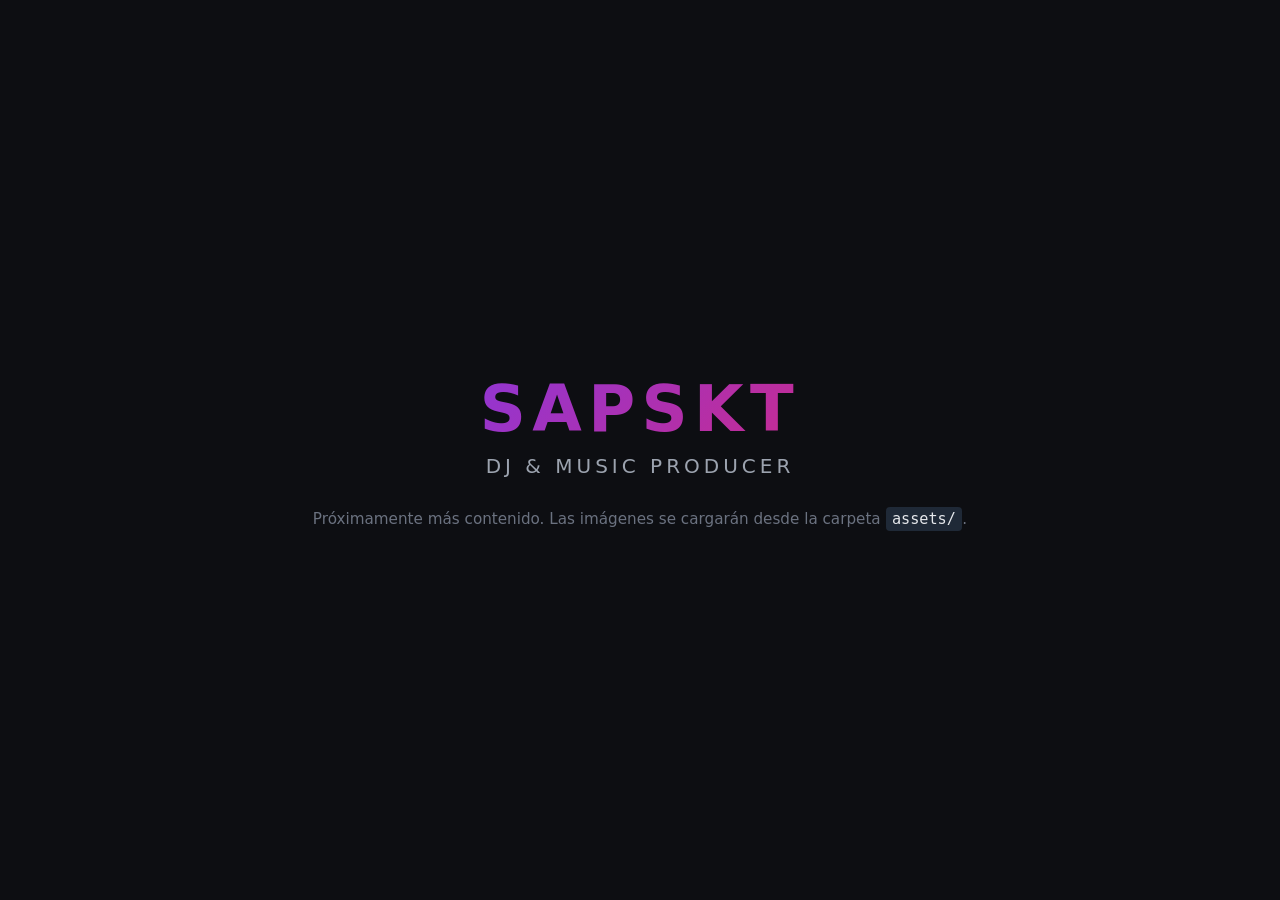
==== index.html @ eea60f14 "Initial commit with assets folder and base page" ====
<!DOCTYPE html>
<html lang="es">
<head>
  <meta charset="UTF-8">
  <meta name="viewport" content="width=device-width, initial-scale=1.0">
  <title>SAPSKT | DJ & Music Producer</title>
  <meta name="description" content="Sitio oficial de SAPSKT - DJ y Productor Musical. Noticias, fechas, mixsets y galería de fotos.">
  <link rel="stylesheet" href="style.css">
</head>
<body>
  <main id="app">
    <header class="hero">
      <h1>SAPSKT</h1>
      <p class="subtitle">DJ & Music Producer</p>
    </header>
    <section class="content">
      <p>Próximamente más contenido. Las imágenes se cargarán desde la carpeta <code>assets/</code>.</p>
    </section>
  </main>
</body>
</html>
---- style.css ----
:root {
  --bg-color: #0d0e12;
  --text-color: #f3f4f6;
  --accent-color: #7c3aed;
  --accent-gradient: linear-gradient(135deg, #7c3aed 0%, #db2777 100%);
  --font-family: 'Inter', system-ui, -apple-system, sans-serif;
}

* {
  box-sizing: border-box;
  margin: 0;
  padding: 0;
}

body {
  background-color: var(--bg-color);
  color: var(--text-color);
  font-family: var(--font-family);
  min-height: 100vh;
  display: flex;
  justify-content: center;
  align-items: center;
  text-align: center;
  padding: 2rem;
}

.hero h1 {
  font-size: 4rem;
  font-weight: 900;
  letter-spacing: 0.1em;
  background: var(--accent-gradient);
  -webkit-background-clip: text;
  -webkit-text-fill-color: transparent;
  margin-bottom: 0.5rem;
}

.subtitle {
  font-size: 1.25rem;
  color: #9ca3af;
  text-transform: uppercase;
  letter-spacing: 0.2em;
  margin-bottom: 2rem;
}

.content {
  color: #6b7280;
  font-size: 0.95rem;
}

code {
  background-color: #1f2937;
  color: #e5e7eb;
  padding: 0.2rem 0.4rem;
  border-radius: 4px;
}
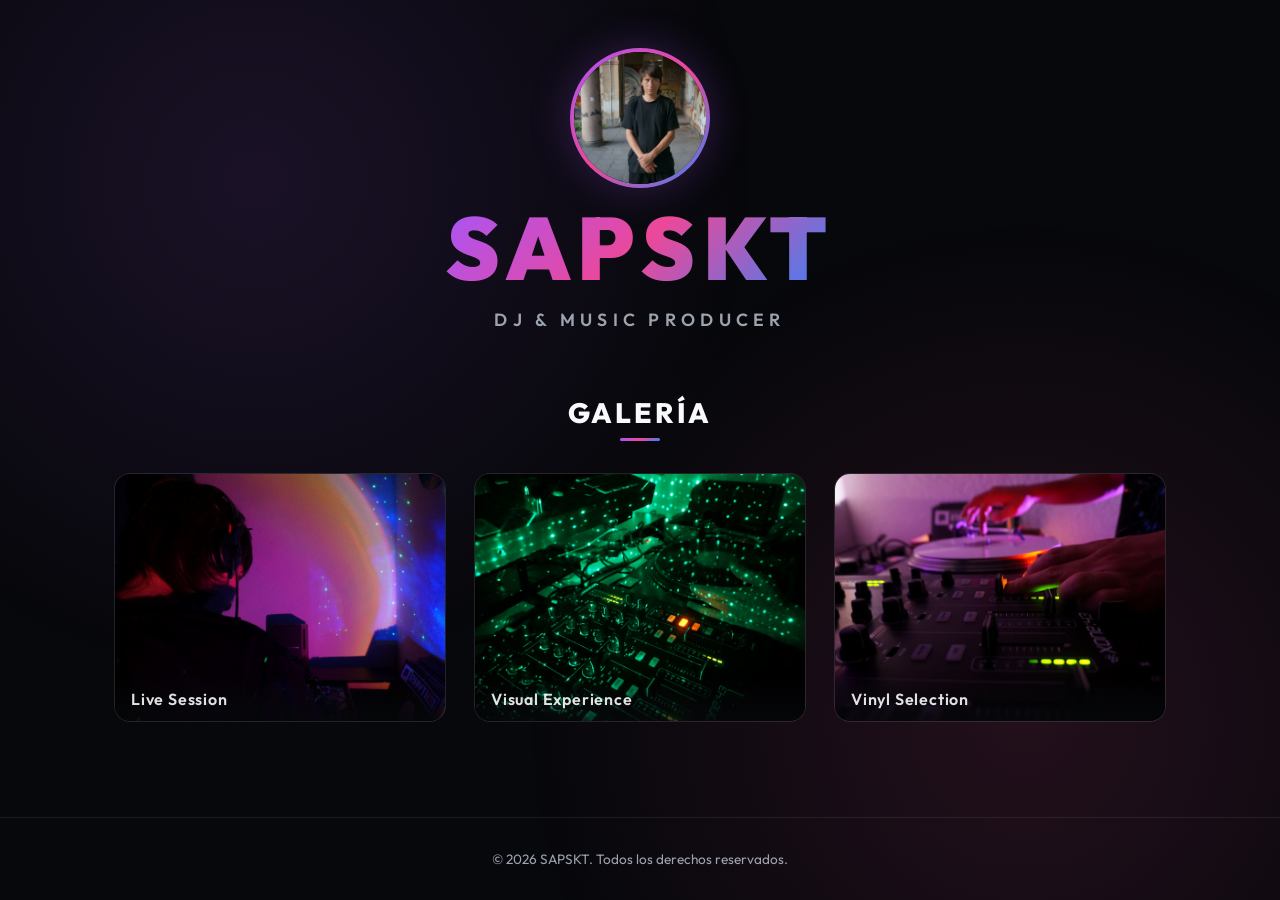
==== commit f3639d32: "Add photo assets and build responsive gallery" ====
--- a/index.html
+++ b/index.html
@@ -4,18 +4,45 @@
   <meta charset="UTF-8">
   <meta name="viewport" content="width=device-width, initial-scale=1.0">
   <title>SAPSKT | DJ & Music Producer</title>
-  <meta name="description" content="Sitio oficial de SAPSKT - DJ y Productor Musical. Noticias, fechas, mixsets y galería de fotos.">
+  <meta name="description" content="Sitio oficial de SAPSKT - DJ y Productor Musical. Galería de fotos, mixsets y presentaciones en vivo.">
+  <link rel="preconnect" href="https://fonts.googleapis.com">
+  <link rel="preconnect" href="https://fonts.gstatic.com" crossorigin>
+  <link href="https://fonts.googleapis.com/css2?family=Outfit:wght@300;400;600;800;900&display=swap" rel="stylesheet">
   <link rel="stylesheet" href="style.css">
 </head>
 <body>
+  <div class="bg-overlay"></div>
+  
   <main id="app">
     <header class="hero">
-      <h1>SAPSKT</h1>
+      <div class="profile-container">
+        <img src="assets/perfil.jpeg" alt="SAPSKT Perfil" class="profile-img">
+      </div>
+      <h1 class="title">SAPSKT</h1>
       <p class="subtitle">DJ & Music Producer</p>
     </header>
-    <section class="content">
-      <p>Próximamente más contenido. Las imágenes se cargarán desde la carpeta <code>assets/</code>.</p>
+
+    <section class="gallery-section">
+      <h2 class="section-title">Galería</h2>
+      <div class="gallery-grid">
+        <div class="gallery-card">
+          <img src="assets/dj de espaldas.jpeg" alt="SAPSKT Live Performance" loading="lazy">
+          <div class="card-caption">Live Session</div>
+        </div>
+        <div class="gallery-card">
+          <img src="assets/dj trippy.jpeg" alt="SAPSKT Trippy Visuals" loading="lazy">
+          <div class="card-caption">Visual Experience</div>
+        </div>
+        <div class="gallery-card">
+          <img src="assets/vinilos.jpeg" alt="Colección de Vinilos SAPSKT" loading="lazy">
+          <div class="card-caption">Vinyl Selection</div>
+        </div>
+      </div>
     </section>
   </main>
+
+  <footer>
+    <p>&copy; 2026 SAPSKT. Todos los derechos reservados.</p>
+  </footer>
 </body>
 </html>
--- a/style.css
+++ b/style.css
@@ -1,9 +1,14 @@
 :root {
-  --bg-color: #0d0e12;
-  --text-color: #f3f4f6;
-  --accent-color: #7c3aed;
-  --accent-gradient: linear-gradient(135deg, #7c3aed 0%, #db2777 100%);
-  --font-family: 'Inter', system-ui, -apple-system, sans-serif;
+  --bg-color: #07080b;
+  --card-bg: rgba(255, 255, 255, 0.04);
+  --border-color: rgba(255, 255, 255, 0.08);
+  --text-primary: #f9fafb;
+  --text-secondary: #9ca3af;
+  --accent-color: #8b5cf6;
+  --accent-pink: #ec4899;
+  --accent-gradient: linear-gradient(135deg, #a855f7 0%, #ec4899 50%, #3b82f6 100%);
+  --glow: 0 0 40px rgba(168, 85, 247, 0.25);
+  --font-family: 'Outfit', system-ui, -apple-system, sans-serif;
 }
 
 * {
@@ -14,42 +19,174 @@
 
 body {
   background-color: var(--bg-color);
-  color: var(--text-color);
+  color: var(--text-primary);
   font-family: var(--font-family);
   min-height: 100vh;
   display: flex;
-  justify-content: center;
+  flex-direction: column;
+  align-items: center;
+  position: relative;
+  overflow-x: hidden;
+}
+
+.bg-overlay {
+  position: fixed;
+  top: 0;
+  left: 0;
+  width: 100vw;
+  height: 100vh;
+  background: 
+    radial-gradient(circle at 20% 20%, rgba(168, 85, 247, 0.12) 0%, transparent 40%),
+    radial-gradient(circle at 80% 80%, rgba(236, 72, 153, 0.12) 0%, transparent 40%);
+  z-index: -1;
+  pointer-events: none;
+}
+
+#app {
+  width: 100%;
+  max-width: 1100px;
+  padding: 3rem 1.5rem;
+  display: flex;
+  flex-direction: column;
+  align-items: center;
+  gap: 4rem;
+}
+
+/* Hero Section */
+.hero {
+  display: flex;
+  flex-direction: column;
   align-items: center;
   text-align: center;
-  padding: 2rem;
+  gap: 1rem;
 }
 
-.hero h1 {
-  font-size: 4rem;
+.profile-container {
+  width: 140px;
+  height: 140px;
+  border-radius: 50%;
+  padding: 4px;
+  background: var(--accent-gradient);
+  box-shadow: var(--glow);
+  transition: transform 0.4s ease, box-shadow 0.4s ease;
+}
+
+.profile-container:hover {
+  transform: scale(1.05);
+  box-shadow: 0 0 60px rgba(236, 72, 153, 0.4);
+}
+
+.profile-img {
+  width: 100%;
+  height: 100%;
+  object-fit: cover;
+  border-radius: 50%;
+  background-color: #111;
+}
+
+.title {
+  font-size: clamp(3rem, 8vw, 5.5rem);
   font-weight: 900;
-  letter-spacing: 0.1em;
+  letter-spacing: 0.08em;
   background: var(--accent-gradient);
   -webkit-background-clip: text;
   -webkit-text-fill-color: transparent;
-  margin-bottom: 0.5rem;
+  line-height: 1;
+  text-transform: uppercase;
 }
 
 .subtitle {
-  font-size: 1.25rem;
-  color: #9ca3af;
+  font-size: 1.1rem;
+  color: var(--text-secondary);
   text-transform: uppercase;
-  letter-spacing: 0.2em;
-  margin-bottom: 2rem;
+  letter-spacing: 0.3em;
+  font-weight: 600;
 }
 
-.content {
-  color: #6b7280;
-  font-size: 0.95rem;
+/* Gallery Section */
+.gallery-section {
+  width: 100%;
+  display: flex;
+  flex-direction: column;
+  align-items: center;
+  gap: 2rem;
 }
 
-code {
-  background-color: #1f2937;
-  color: #e5e7eb;
-  padding: 0.2rem 0.4rem;
-  border-radius: 4px;
+.section-title {
+  font-size: 1.75rem;
+  font-weight: 800;
+  letter-spacing: 0.1em;
+  text-transform: uppercase;
+  color: var(--text-primary);
+  position: relative;
 }
+
+.section-title::after {
+  content: '';
+  display: block;
+  width: 40px;
+  height: 3px;
+  background: var(--accent-gradient);
+  margin: 0.5rem auto 0 auto;
+  border-radius: 2px;
+}
+
+.gallery-grid {
+  display: grid;
+  grid-template-columns: repeat(auto-fit, minmax(280px, 1fr));
+  gap: 1.75rem;
+  width: 100%;
+}
+
+.gallery-card {
+  position: relative;
+  border-radius: 16px;
+  overflow: hidden;
+  background: var(--card-bg);
+  border: 1px solid var(--border-color);
+  backdrop-filter: blur(12px);
+  aspect-ratio: 4 / 3;
+  transition: transform 0.4s ease, border-color 0.4s ease, box-shadow 0.4s ease;
+}
+
+.gallery-card img {
+  width: 100%;
+  height: 100%;
+  object-fit: cover;
+  transition: transform 0.5s ease;
+}
+
+.gallery-card:hover {
+  transform: translateY(-6px);
+  border-color: rgba(168, 85, 247, 0.4);
+  box-shadow: 0 12px 30px rgba(0, 0, 0, 0.5), 0 0 25px rgba(168, 85, 247, 0.2);
+}
+
+.gallery-card:hover img {
+  transform: scale(1.06);
+}
+
+.card-caption {
+  position: absolute;
+  bottom: 0;
+  left: 0;
+  right: 0;
+  padding: 1.25rem 1rem 0.75rem;
+  background: linear-gradient(to top, rgba(7, 8, 11, 0.9) 0%, transparent 100%);
+  font-size: 1rem;
+  font-weight: 600;
+  color: var(--text-primary);
+  letter-spacing: 0.05em;
+  opacity: 0.9;
+}
+
+/* Footer */
+footer {
+  margin-top: auto;
+  padding: 2rem;
+  color: var(--text-secondary);
+  font-size: 0.85rem;
+  text-align: center;
+  border-top: 1px solid var(--border-color);
+  width: 100%;
+}
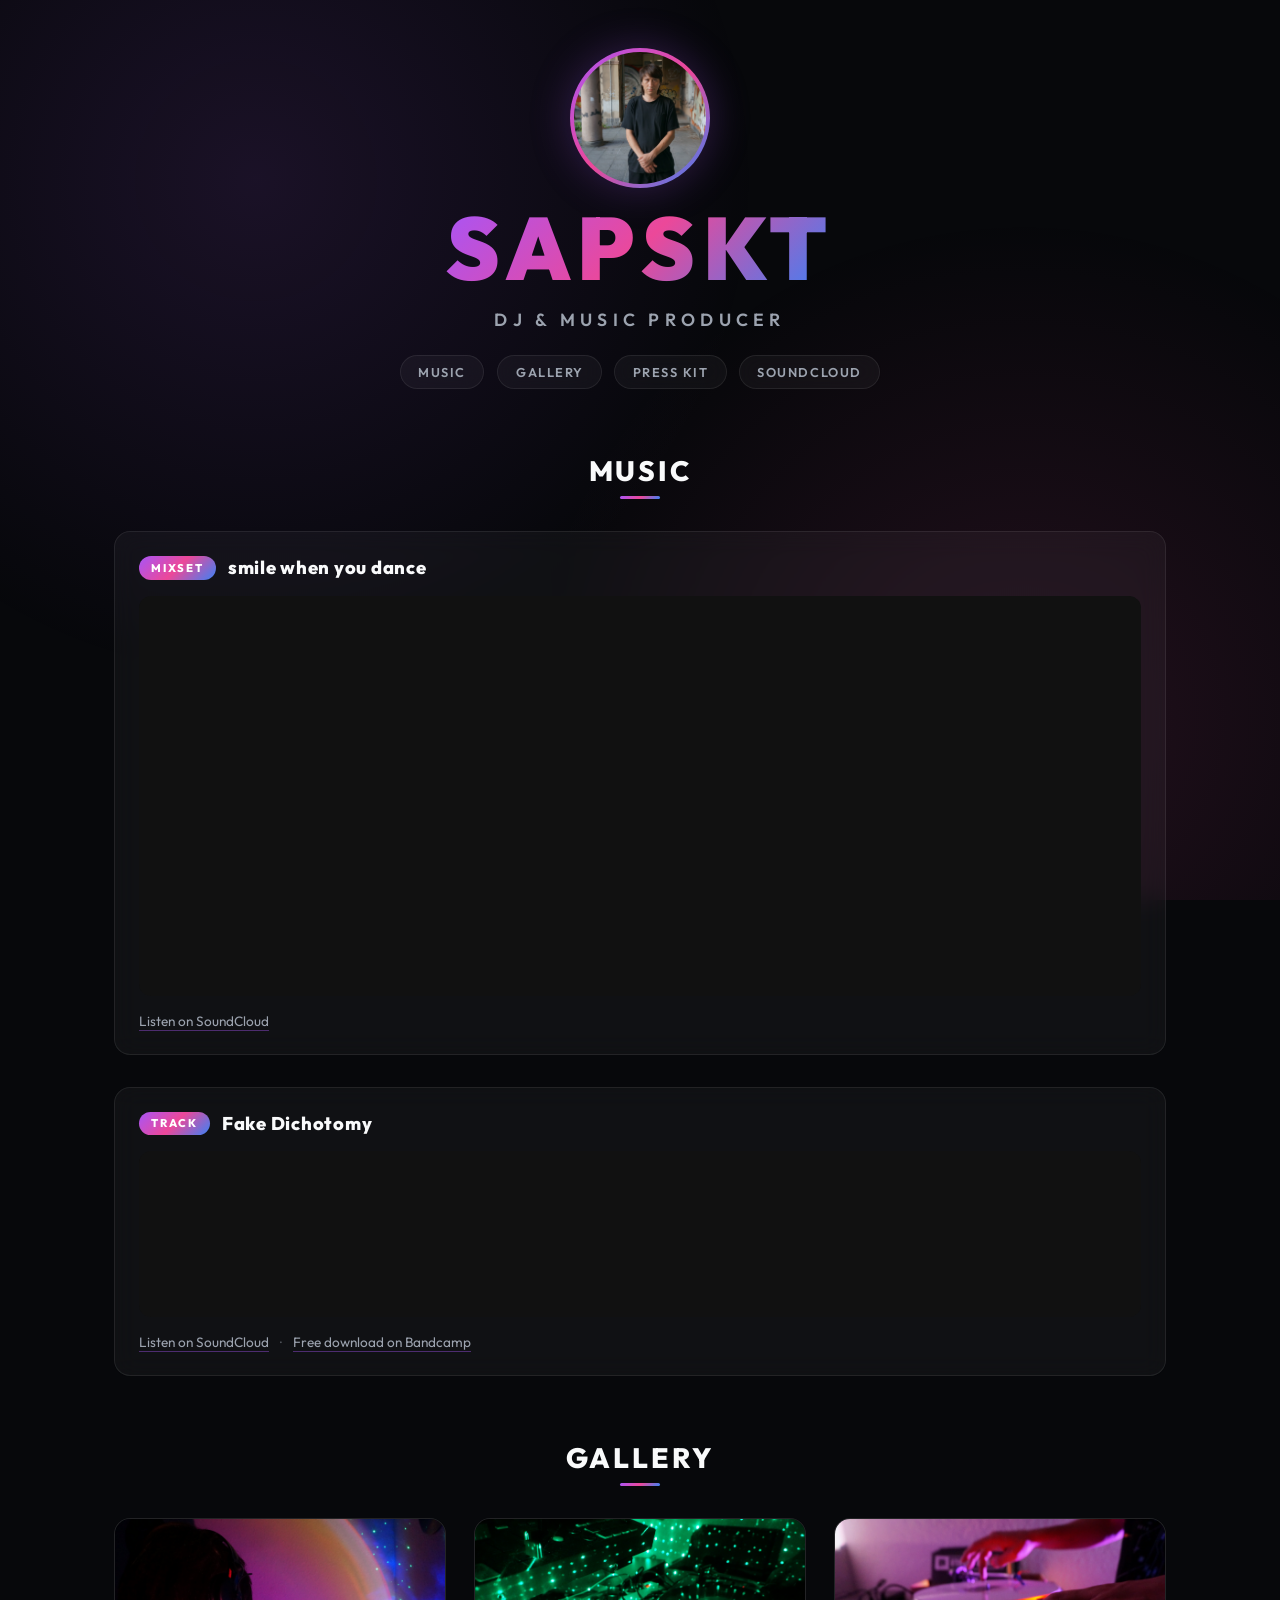
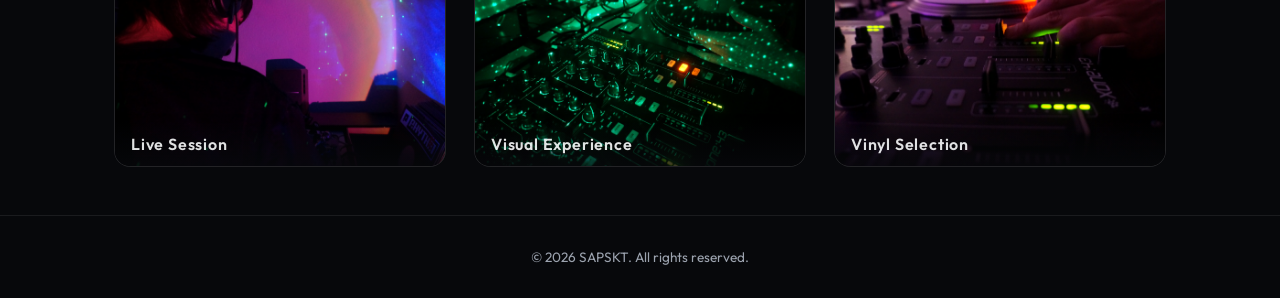
==== commit b28b6f7b: "Translate site to English and add press kit" ====
--- a/index.html
+++ b/index.html
@@ -1,10 +1,10 @@
 <!DOCTYPE html>
-<html lang="es">
+<html lang="en">
 <head>
   <meta charset="UTF-8">
   <meta name="viewport" content="width=device-width, initial-scale=1.0">
-  <title>SAPSKT | DJ & Music Producer</title>
-  <meta name="description" content="Sitio oficial de SAPSKT - DJ y Productor Musical. Galería de fotos, mixsets y presentaciones en vivo.">
+  <title>SAPSKT | DJ &amp; Music Producer</title>
+  <meta name="description" content="Official site of SAPSKT - DJ and Music Producer. Photo gallery, mixsets and live performances.">
   <link rel="preconnect" href="https://fonts.googleapis.com">
   <link rel="preconnect" href="https://fonts.gstatic.com" crossorigin>
   <link href="https://fonts.googleapis.com/css2?family=Outfit:wght@300;400;600;800;900&display=swap" rel="stylesheet">
@@ -12,29 +12,77 @@
 </head>
 <body>
   <div class="bg-overlay"></div>
-  
+
   <main id="app">
     <header class="hero">
       <div class="profile-container">
-        <img src="assets/perfil.jpeg" alt="SAPSKT Perfil" class="profile-img">
+        <img src="assets/profile.jpeg" alt="SAPSKT profile portrait" class="profile-img">
       </div>
       <h1 class="title">SAPSKT</h1>
-      <p class="subtitle">DJ & Music Producer</p>
+      <p class="subtitle">DJ &amp; Music Producer</p>
+      <nav class="hero-nav">
+        <a href="#music">Music</a>
+        <a href="#gallery">Gallery</a>
+        <a href="presskit.html">Press Kit</a>
+        <a href="https://soundcloud.com/sapskt" target="_blank" rel="noopener">SoundCloud</a>
+      </nav>
     </header>
 
-    <section class="gallery-section">
-      <h2 class="section-title">Galería</h2>
+    <section class="music-section" id="music">
+      <h2 class="section-title">Music</h2>
+
+      <article class="player-card">
+        <div class="player-meta">
+          <span class="player-tag">Mixset</span>
+          <h3 class="player-title">smile when you dance</h3>
+        </div>
+        <div class="player-frame player-frame--visual">
+          <iframe
+            title="SAPSKT — smile when you dance (mixset on SoundCloud)"
+            width="100%" height="400" scrolling="no" frameborder="no"
+            loading="lazy"
+            allow="autoplay; encrypted-media"
+            src="https://w.soundcloud.com/player/?url=https%3A%2F%2Fapi.soundcloud.com%2Ftracks%2F2343063593&color=%23a855f7&visual=true&show_artwork=true&hide_related=true&show_comments=false&show_user=true&show_reposts=false&show_teaser=false"></iframe>
+        </div>
+        <p class="player-credit">
+          <a href="https://soundcloud.com/sapskt/smile-when-you-dance" target="_blank" rel="noopener">Listen on SoundCloud</a>
+        </p>
+      </article>
+
+      <article class="player-card">
+        <div class="player-meta">
+          <span class="player-tag">Track</span>
+          <h3 class="player-title">Fake Dichotomy</h3>
+        </div>
+        <div class="player-frame">
+          <iframe
+            title="SAPSKT — Fake Dichotomy (track on SoundCloud)"
+            width="100%" height="166" scrolling="no" frameborder="no"
+            loading="lazy"
+            allow="autoplay; encrypted-media"
+            src="https://w.soundcloud.com/player/?url=https%3A%2F%2Fapi.soundcloud.com%2Ftracks%2F2319999095&color=%23ec4899&visual=false&show_artwork=true&hide_related=true&show_comments=false&show_user=true&show_reposts=false&show_teaser=false"></iframe>
+        </div>
+        <p class="player-credit">
+          <a href="https://soundcloud.com/sapskt/fake-dichotomy" target="_blank" rel="noopener">Listen on SoundCloud</a>
+          <span class="dot">&middot;</span>
+          <a href="https://sapskt.bandcamp.com/track/fake-dichotomy" target="_blank" rel="noopener">Free download on Bandcamp</a>
+        </p>
+      </article>
+    </section>
+
+    <section class="gallery-section" id="gallery">
+      <h2 class="section-title">Gallery</h2>
       <div class="gallery-grid">
         <div class="gallery-card">
-          <img src="assets/dj de espaldas.jpeg" alt="SAPSKT Live Performance" loading="lazy">
+          <img src="assets/dj-from-behind.jpeg" alt="SAPSKT performing live, seen from behind the decks" loading="lazy">
           <div class="card-caption">Live Session</div>
         </div>
         <div class="gallery-card">
-          <img src="assets/dj trippy.jpeg" alt="SAPSKT Trippy Visuals" loading="lazy">
+          <img src="assets/dj-trippy.jpeg" alt="SAPSKT playing under trippy stage visuals" loading="lazy">
           <div class="card-caption">Visual Experience</div>
         </div>
         <div class="gallery-card">
-          <img src="assets/vinilos.jpeg" alt="Colección de Vinilos SAPSKT" loading="lazy">
+          <img src="assets/vinyl-collection.jpeg" alt="SAPSKT vinyl record collection" loading="lazy">
           <div class="card-caption">Vinyl Selection</div>
         </div>
       </div>
@@ -42,7 +90,7 @@
   </main>
 
   <footer>
-    <p>&copy; 2026 SAPSKT. Todos los derechos reservados.</p>
+    <p>&copy; 2026 SAPSKT. All rights reserved.</p>
   </footer>
 </body>
 </html>
--- a/style.css
+++ b/style.css
@@ -17,6 +17,10 @@
   padding: 0;
 }
 
+html {
+  scroll-behavior: smooth;
+}
+
 body {
   background-color: var(--bg-color);
   color: var(--text-primary);
@@ -103,6 +107,126 @@
   font-weight: 600;
 }
 
+.hero-nav {
+  display: flex;
+  flex-wrap: wrap;
+  justify-content: center;
+  gap: 0.75rem;
+  margin-top: 0.5rem;
+}
+
+.hero-nav a {
+  padding: 0.5rem 1.1rem;
+  border-radius: 999px;
+  border: 1px solid var(--border-color);
+  background: var(--card-bg);
+  backdrop-filter: blur(12px);
+  color: var(--text-secondary);
+  text-decoration: none;
+  font-size: 0.8rem;
+  font-weight: 600;
+  letter-spacing: 0.12em;
+  text-transform: uppercase;
+  transition: color 0.3s ease, border-color 0.3s ease, transform 0.3s ease;
+}
+
+.hero-nav a:hover {
+  color: var(--text-primary);
+  border-color: rgba(168, 85, 247, 0.5);
+  transform: translateY(-2px);
+}
+
+/* Music Section */
+.music-section {
+  width: 100%;
+  display: flex;
+  flex-direction: column;
+  align-items: center;
+  gap: 2rem;
+}
+
+.player-card {
+  width: 100%;
+  display: flex;
+  flex-direction: column;
+  gap: 1rem;
+  padding: 1.5rem;
+  border-radius: 16px;
+  background: var(--card-bg);
+  border: 1px solid var(--border-color);
+  backdrop-filter: blur(12px);
+  transition: border-color 0.4s ease, box-shadow 0.4s ease;
+}
+
+.player-card:hover {
+  border-color: rgba(168, 85, 247, 0.4);
+  box-shadow: 0 12px 30px rgba(0, 0, 0, 0.5), 0 0 25px rgba(168, 85, 247, 0.2);
+}
+
+.player-meta {
+  display: flex;
+  align-items: center;
+  flex-wrap: wrap;
+  gap: 0.75rem;
+}
+
+.player-tag {
+  padding: 0.3rem 0.75rem;
+  border-radius: 999px;
+  background: var(--accent-gradient);
+  color: #fff;
+  font-size: 0.7rem;
+  font-weight: 800;
+  letter-spacing: 0.16em;
+  text-transform: uppercase;
+}
+
+.player-title {
+  font-size: 1.15rem;
+  font-weight: 800;
+  letter-spacing: 0.04em;
+  color: var(--text-primary);
+}
+
+.player-frame {
+  border-radius: 12px;
+  overflow: hidden;
+  background: #111;
+  line-height: 0;
+}
+
+.player-frame iframe {
+  display: block;
+  width: 100%;
+  border: 0;
+}
+
+.player-frame--visual iframe {
+  min-height: 300px;
+}
+
+.player-credit {
+  font-size: 0.85rem;
+  color: var(--text-secondary);
+}
+
+.player-credit a {
+  color: var(--text-secondary);
+  text-decoration: none;
+  border-bottom: 1px solid rgba(168, 85, 247, 0.4);
+  transition: color 0.3s ease, border-color 0.3s ease;
+}
+
+.player-credit a:hover {
+  color: var(--text-primary);
+  border-color: var(--accent-pink);
+}
+
+.player-credit .dot {
+  margin: 0 0.5rem;
+  opacity: 0.5;
+}
+
 /* Gallery Section */
 .gallery-section {
   width: 100%;
@@ -190,3 +314,484 @@
   border-top: 1px solid var(--border-color);
   width: 100%;
 }
+
+/* Responsive */
+@media (max-width: 600px) {
+  #app {
+    padding: 2rem 1rem;
+    gap: 3rem;
+  }
+
+  .player-card {
+    padding: 1.1rem;
+  }
+
+  .player-frame--visual iframe {
+    height: 320px;
+    min-height: 0;
+  }
+}
+
+@media (prefers-reduced-motion: reduce) {
+  html {
+    scroll-behavior: auto;
+  }
+
+  *,
+  *::before,
+  *::after {
+    transition-duration: 0.01ms !important;
+    animation-duration: 0.01ms !important;
+  }
+}
+
+/* ==========================================================================
+   Press Kit (presskit.html)
+   Reuses the site tokens, but denser and more businesslike than the fan page:
+   less motion, tighter rhythm, booking always reachable.
+   ========================================================================== */
+
+/* The base rule uses overflow-x: hidden, which makes body a scroll container
+   and stops position: sticky working on the bar. clip prevents the same
+   horizontal overflow without that side effect. */
+body.presskit {
+  overflow-x: clip;
+  display: block;
+}
+
+.pk-bar {
+  position: sticky;
+  top: 0;
+  z-index: 20;
+  display: flex;
+  align-items: center;
+  gap: 1rem;
+  width: 100%;
+  padding: 0.75rem clamp(1rem, 4vw, 2.5rem);
+  background: rgba(7, 8, 11, 0.85);
+  backdrop-filter: blur(14px);
+  border-bottom: 1px solid var(--border-color);
+}
+
+.pk-bar-name {
+  font-weight: 900;
+  letter-spacing: 0.14em;
+  text-transform: uppercase;
+  color: var(--text-primary);
+  text-decoration: none;
+}
+
+.pk-bar-meta {
+  color: var(--text-secondary);
+  font-size: 0.8rem;
+  letter-spacing: 0.1em;
+  text-transform: uppercase;
+}
+
+.pk-bar-cta {
+  margin-left: auto;
+  padding: 0.5rem 1.25rem;
+  border-radius: 999px;
+  background: var(--accent-gradient);
+  color: #fff;
+  text-decoration: none;
+  font-size: 0.78rem;
+  font-weight: 800;
+  letter-spacing: 0.14em;
+  text-transform: uppercase;
+  white-space: nowrap;
+}
+
+.pk {
+  width: 100%;
+  max-width: 900px;
+  margin: 0 auto;
+  padding: clamp(2rem, 5vw, 3.5rem) clamp(1rem, 4vw, 1.5rem) 4rem;
+  display: flex;
+  flex-direction: column;
+  gap: 3.5rem;
+}
+
+/* Hero */
+.pk-hero {
+  display: grid;
+  grid-template-columns: 200px 1fr;
+  gap: 2rem;
+  align-items: center;
+}
+
+.pk-hero-photo img {
+  width: 100%;
+  height: auto;
+  aspect-ratio: 1;
+  object-fit: cover;
+  border-radius: 14px;
+  border: 1px solid var(--border-color);
+}
+
+.pk-eyebrow {
+  font-size: 0.72rem;
+  font-weight: 800;
+  letter-spacing: 0.3em;
+  text-transform: uppercase;
+  color: var(--text-secondary);
+}
+
+.pk-name {
+  font-size: clamp(2.5rem, 7vw, 4rem);
+  font-weight: 900;
+  line-height: 1;
+  letter-spacing: 0.06em;
+  text-transform: uppercase;
+  background: var(--accent-gradient);
+  -webkit-background-clip: text;
+  background-clip: text;
+  -webkit-text-fill-color: transparent;
+  margin: 0.35rem 0 0.75rem;
+}
+
+.pk-hook {
+  font-size: 1.15rem;
+  line-height: 1.5;
+  color: var(--text-primary);
+  max-width: 46ch;
+}
+
+.pk-chips {
+  display: flex;
+  flex-wrap: wrap;
+  gap: 0.5rem;
+  list-style: none;
+  margin: 1rem 0 1.5rem;
+}
+
+.pk-chips li {
+  padding: 0.3rem 0.8rem;
+  border: 1px solid var(--border-color);
+  border-radius: 999px;
+  font-size: 0.75rem;
+  letter-spacing: 0.1em;
+  text-transform: uppercase;
+  color: var(--text-secondary);
+}
+
+.pk-cta {
+  display: flex;
+  flex-wrap: wrap;
+  gap: 0.75rem;
+}
+
+.pk-btn {
+  padding: 0.7rem 1.5rem;
+  border-radius: 999px;
+  border: 1px solid var(--border-color);
+  color: var(--text-primary);
+  text-decoration: none;
+  font-size: 0.8rem;
+  font-weight: 700;
+  letter-spacing: 0.12em;
+  text-transform: uppercase;
+  transition: border-color 0.3s ease;
+}
+
+.pk-btn:hover { border-color: rgba(168, 85, 247, 0.6); }
+
+.pk-btn--primary {
+  background: var(--accent-gradient);
+  border-color: transparent;
+  color: #fff;
+}
+
+/* Sections */
+.pk-section { scroll-margin-top: 5rem; }
+
+.pk-heading {
+  font-size: 0.8rem;
+  font-weight: 800;
+  letter-spacing: 0.26em;
+  text-transform: uppercase;
+  color: var(--text-secondary);
+  padding-bottom: 0.75rem;
+  margin-bottom: 1.5rem;
+  border-bottom: 1px solid var(--border-color);
+}
+
+/* Players */
+.pk-player { margin-bottom: 1.5rem; }
+.pk-player:last-child { margin-bottom: 0; }
+
+.pk-player-meta {
+  display: flex;
+  align-items: center;
+  gap: 0.75rem;
+  margin-bottom: 0.75rem;
+}
+
+.pk-tag {
+  padding: 0.25rem 0.7rem;
+  border-radius: 999px;
+  background: var(--accent-gradient);
+  color: #fff;
+  font-size: 0.65rem;
+  font-weight: 800;
+  letter-spacing: 0.16em;
+  text-transform: uppercase;
+}
+
+.pk-player-title {
+  font-size: 1.05rem;
+  font-weight: 700;
+  letter-spacing: 0.03em;
+}
+
+.pk-frame {
+  border-radius: 12px;
+  overflow: hidden;
+  background: #111;
+  line-height: 0;
+  border: 1px solid var(--border-color);
+}
+
+.pk-frame iframe {
+  display: block;
+  width: 100%;
+  border: 0;
+}
+
+.pk-frame--video {
+  aspect-ratio: 16 / 9;
+}
+
+.pk-frame--video iframe {
+  width: 100%;
+  height: 100%;
+}
+
+/* Biography */
+.pk-lead {
+  font-size: 1.05rem;
+  line-height: 1.7;
+  color: var(--text-primary);
+  max-width: 68ch;
+}
+
+.pk-details { margin-top: 1.25rem; }
+
+.pk-details summary {
+  cursor: pointer;
+  font-size: 0.8rem;
+  font-weight: 700;
+  letter-spacing: 0.12em;
+  text-transform: uppercase;
+  color: var(--accent-color);
+}
+
+.pk-details-body {
+  margin-top: 1rem;
+  display: flex;
+  flex-direction: column;
+  gap: 1rem;
+  max-width: 68ch;
+  line-height: 1.7;
+  color: var(--text-secondary);
+}
+
+/* Shows */
+.pk-shows { list-style: none; }
+
+.pk-shows li {
+  display: grid;
+  grid-template-columns: 4.5rem 1fr auto;
+  gap: 1rem;
+  padding: 0.7rem 0;
+  border-bottom: 1px solid var(--border-color);
+  font-size: 0.95rem;
+}
+
+.pk-show-year { color: var(--accent-color); font-weight: 700; }
+.pk-show-venue { color: var(--text-primary); }
+.pk-show-city { color: var(--text-secondary); }
+
+/* Press photos */
+.pk-photos {
+  display: grid;
+  grid-template-columns: repeat(auto-fit, minmax(180px, 1fr));
+  gap: 1rem;
+}
+
+.pk-photo img {
+  width: 100%;
+  aspect-ratio: 1;
+  object-fit: cover;
+  border-radius: 10px;
+  border: 1px solid var(--border-color);
+  display: block;
+}
+
+.pk-photo figcaption {
+  margin-top: 0.5rem;
+  font-size: 0.78rem;
+  color: var(--text-secondary);
+}
+
+.pk-note {
+  margin-top: 1.25rem;
+  font-size: 0.82rem;
+  color: var(--text-secondary);
+  line-height: 1.6;
+}
+
+/* Tech rider */
+.pk-rider {
+  display: grid;
+  grid-template-columns: repeat(auto-fit, minmax(220px, 1fr));
+  gap: 1.5rem;
+}
+
+.pk-rider-block {
+  padding: 1.25rem;
+  border: 1px solid var(--border-color);
+  border-radius: 12px;
+  background: var(--card-bg);
+}
+
+.pk-rider-block h3 {
+  font-size: 0.72rem;
+  font-weight: 800;
+  letter-spacing: 0.18em;
+  text-transform: uppercase;
+  color: var(--accent-color);
+  margin-bottom: 0.75rem;
+}
+
+.pk-rider-block ul { list-style: none; }
+
+.pk-rider-block li {
+  padding-left: 1rem;
+  position: relative;
+  font-size: 0.9rem;
+  line-height: 1.6;
+  color: var(--text-secondary);
+}
+
+.pk-rider-block li::before {
+  content: '';
+  position: absolute;
+  left: 0;
+  top: 0.65em;
+  width: 4px;
+  height: 4px;
+  border-radius: 50%;
+  background: var(--accent-pink);
+}
+
+/* Booking */
+.pk-booking {
+  display: flex;
+  flex-wrap: wrap;
+  gap: 2rem;
+  justify-content: space-between;
+  align-items: flex-start;
+  padding: 1.75rem;
+  border: 1px solid var(--border-color);
+  border-radius: 14px;
+  background: var(--card-bg);
+}
+
+.pk-email {
+  display: inline-block;
+  margin-top: 0.35rem;
+  font-size: 1.15rem;
+  font-weight: 700;
+  color: var(--text-primary);
+  text-decoration: none;
+  border-bottom: 1px solid var(--accent-color);
+  word-break: break-all;
+}
+
+.pk-links {
+  list-style: none;
+  display: flex;
+  flex-wrap: wrap;
+  gap: 0.6rem;
+}
+
+.pk-links a {
+  display: inline-block;
+  padding: 0.45rem 1rem;
+  border: 1px solid var(--border-color);
+  border-radius: 999px;
+  font-size: 0.78rem;
+  letter-spacing: 0.08em;
+  color: var(--text-secondary);
+  text-decoration: none;
+  transition: color 0.3s ease, border-color 0.3s ease;
+}
+
+.pk-links a:hover {
+  color: var(--text-primary);
+  border-color: rgba(168, 85, 247, 0.6);
+}
+
+.pk-footer {
+  padding: 2rem;
+  text-align: center;
+  color: var(--text-secondary);
+  font-size: 0.8rem;
+  border-top: 1px solid var(--border-color);
+}
+
+.pk-footer a { color: var(--text-secondary); }
+
+@media (max-width: 640px) {
+  .pk-hero {
+    grid-template-columns: 1fr;
+    text-align: left;
+  }
+
+  .pk-hero-photo { max-width: 160px; }
+  .pk-bar-meta { display: none; }
+  .pk-shows li { grid-template-columns: 3.5rem 1fr; }
+  .pk-show-city { grid-column: 2; color: var(--text-secondary); font-size: 0.85rem; }
+}
+
+/* Print: promoters still print riders. Drop the chrome and the dead embeds. */
+@media print {
+  body.presskit {
+    background: #fff;
+    color: #000;
+  }
+
+  .bg-overlay,
+  .pk-bar,
+  .pk-cta,
+  .pk-frame,
+  .pk-details summary { display: none !important; }
+
+  .pk { max-width: none; gap: 1.5rem; }
+
+  .pk-name {
+    -webkit-text-fill-color: #000;
+    color: #000;
+    background: none;
+  }
+
+  .pk-hook,
+  .pk-lead,
+  .pk-rider-block li,
+  .pk-note,
+  .pk-details-body { color: #000; }
+
+  .pk-details-body { display: block !important; }
+  .pk-details[open] summary { display: none; }
+
+  .pk-heading {
+    color: #000;
+    border-color: #999;
+  }
+
+  .pk-rider-block,
+  .pk-booking { border-color: #999; background: none; }
+
+  .pk-links a::after { content: ' (' attr(href) ')'; font-size: 0.7rem; }
+}
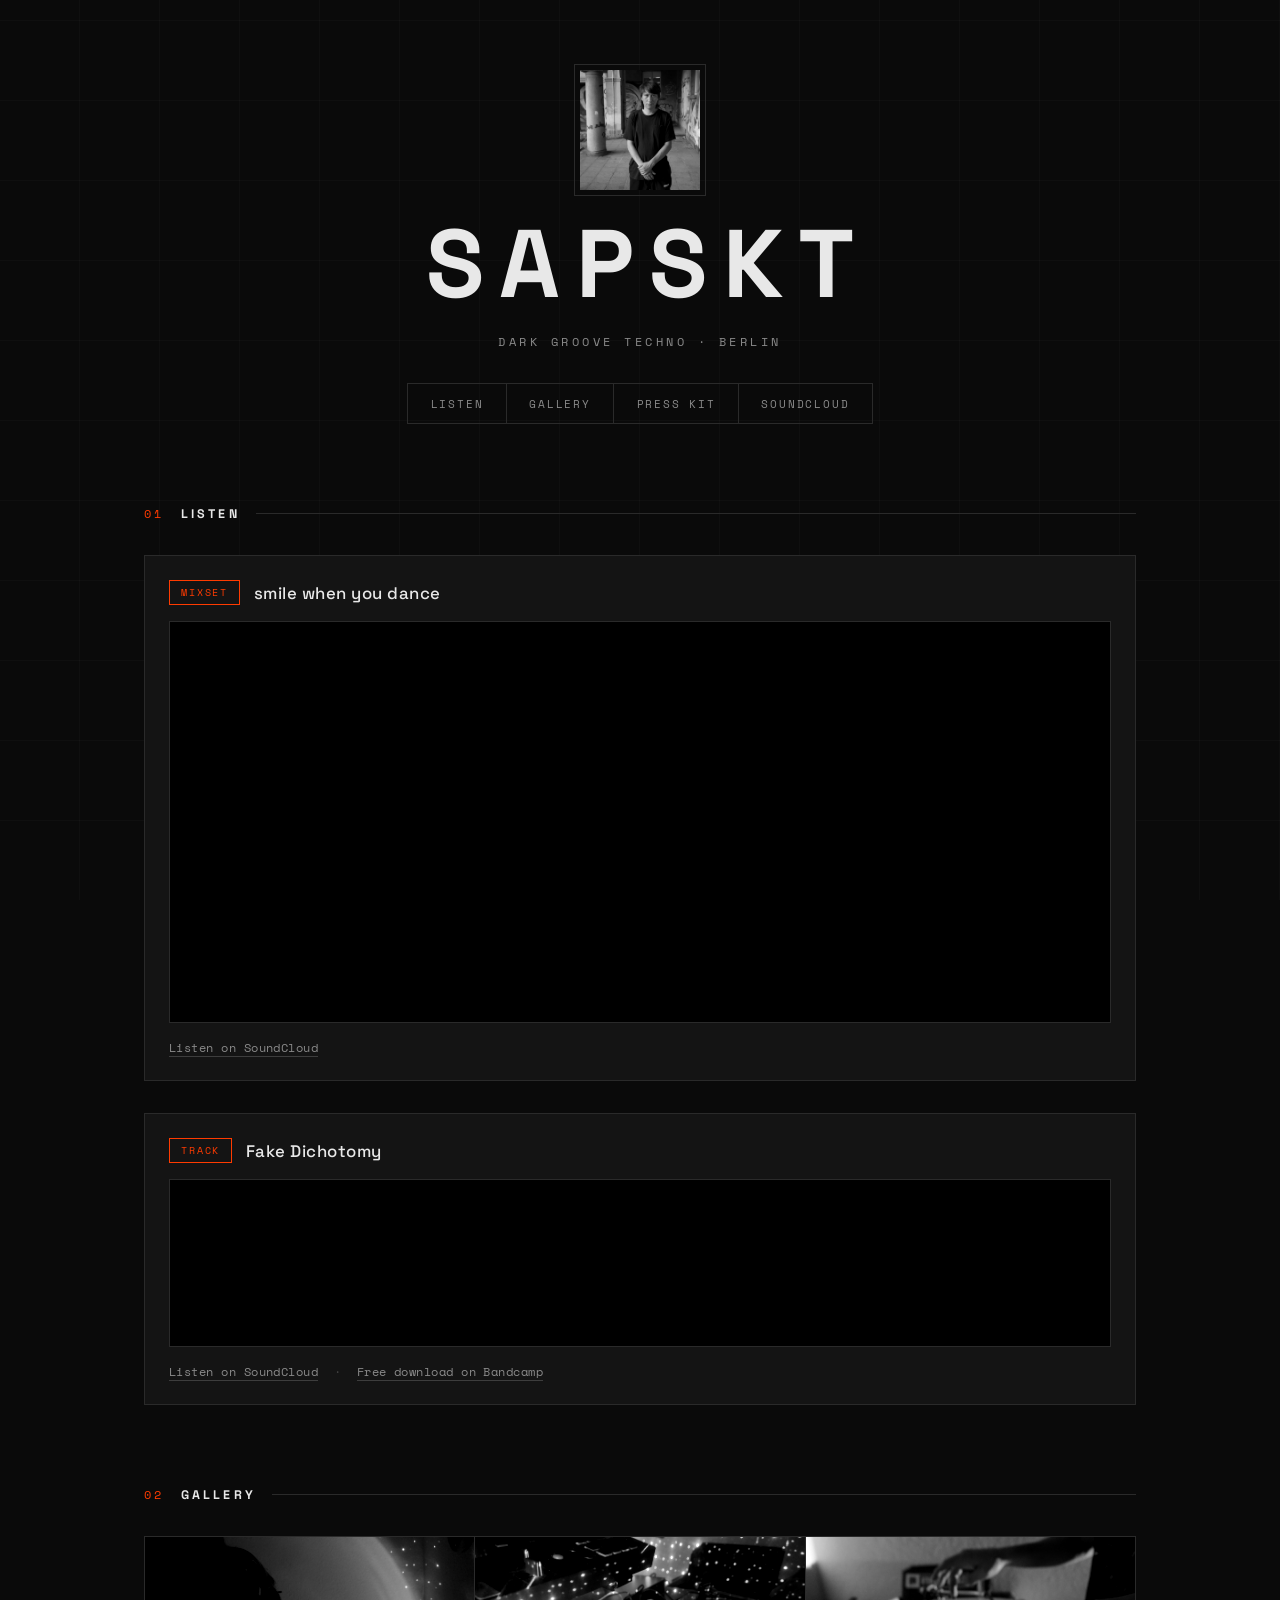
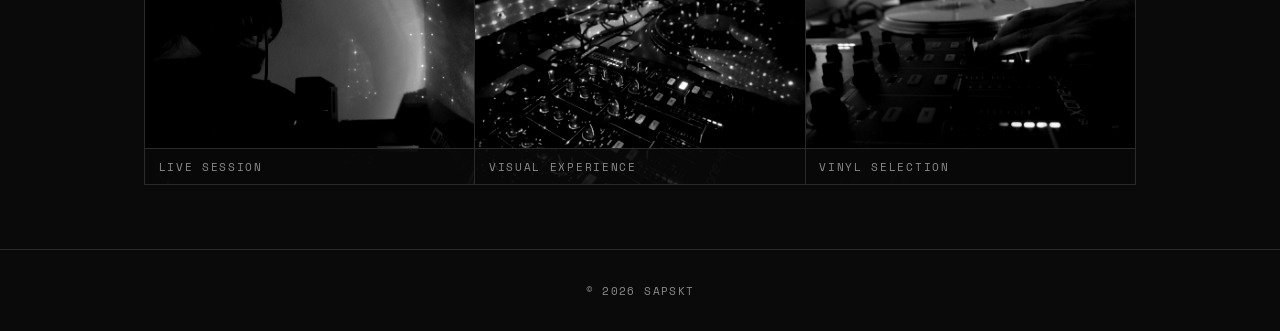
==== commit dc5163c9: "Redesign as industrial dark, lead on dark groove techno Replace the gradient/glassmorphism styling w" ====
--- a/index.html
+++ b/index.html
@@ -3,11 +3,11 @@
 <head>
   <meta charset="UTF-8">
   <meta name="viewport" content="width=device-width, initial-scale=1.0">
-  <title>SAPSKT | DJ &amp; Music Producer</title>
-  <meta name="description" content="Official site of SAPSKT - DJ and Music Producer. Photo gallery, mixsets and live performances.">
+  <title>SAPSKT | Dark Groove Techno</title>
+  <meta name="description" content="SAPSKT - dark groove techno DJ and producer, Berlin by way of Chile. Mixsets, tracks and live sessions.">
   <link rel="preconnect" href="https://fonts.googleapis.com">
   <link rel="preconnect" href="https://fonts.gstatic.com" crossorigin>
-  <link href="https://fonts.googleapis.com/css2?family=Outfit:wght@300;400;600;800;900&display=swap" rel="stylesheet">
+  <link href="https://fonts.googleapis.com/css2?family=Space+Grotesk:wght@300..700&family=Space+Mono:wght@400;700&display=swap" rel="stylesheet">
   <link rel="stylesheet" href="style.css">
 </head>
 <body>
@@ -16,12 +16,12 @@
   <main id="app">
     <header class="hero">
       <div class="profile-container">
-        <img src="assets/profile.jpeg" alt="SAPSKT profile portrait" class="profile-img">
+        <img src="assets/profile.jpeg" alt="SAPSKT portrait" class="profile-img">
       </div>
       <h1 class="title">SAPSKT</h1>
-      <p class="subtitle">DJ &amp; Music Producer</p>
+      <p class="subtitle">Dark Groove Techno &middot; Berlin</p>
       <nav class="hero-nav">
-        <a href="#music">Music</a>
+        <a href="#music">Listen</a>
         <a href="#gallery">Gallery</a>
         <a href="presskit.html">Press Kit</a>
         <a href="https://soundcloud.com/sapskt" target="_blank" rel="noopener">SoundCloud</a>
@@ -29,7 +29,7 @@
     </header>
 
     <section class="music-section" id="music">
-      <h2 class="section-title">Music</h2>
+      <h2 class="section-title"><span class="section-num">01</span> Listen</h2>
 
       <article class="player-card">
         <div class="player-meta">
@@ -42,7 +42,7 @@
             width="100%" height="400" scrolling="no" frameborder="no"
             loading="lazy"
             allow="autoplay; encrypted-media"
-            src="https://w.soundcloud.com/player/?url=https%3A%2F%2Fapi.soundcloud.com%2Ftracks%2F2343063593&color=%23a855f7&visual=true&show_artwork=true&hide_related=true&show_comments=false&show_user=true&show_reposts=false&show_teaser=false"></iframe>
+            src="https://w.soundcloud.com/player/?url=https%3A%2F%2Fapi.soundcloud.com%2Ftracks%2F2343063593&color=%23ff3b00&visual=true&show_artwork=true&hide_related=true&show_comments=false&show_user=true&show_reposts=false&show_teaser=false"></iframe>
         </div>
         <p class="player-credit">
           <a href="https://soundcloud.com/sapskt/smile-when-you-dance" target="_blank" rel="noopener">Listen on SoundCloud</a>
@@ -60,7 +60,7 @@
             width="100%" height="166" scrolling="no" frameborder="no"
             loading="lazy"
             allow="autoplay; encrypted-media"
-            src="https://w.soundcloud.com/player/?url=https%3A%2F%2Fapi.soundcloud.com%2Ftracks%2F2319999095&color=%23ec4899&visual=false&show_artwork=true&hide_related=true&show_comments=false&show_user=true&show_reposts=false&show_teaser=false"></iframe>
+            src="https://w.soundcloud.com/player/?url=https%3A%2F%2Fapi.soundcloud.com%2Ftracks%2F2319999095&color=%23ff3b00&visual=false&show_artwork=true&hide_related=true&show_comments=false&show_user=true&show_reposts=false&show_teaser=false"></iframe>
         </div>
         <p class="player-credit">
           <a href="https://soundcloud.com/sapskt/fake-dichotomy" target="_blank" rel="noopener">Listen on SoundCloud</a>
@@ -71,14 +71,14 @@
     </section>
 
     <section class="gallery-section" id="gallery">
-      <h2 class="section-title">Gallery</h2>
+      <h2 class="section-title"><span class="section-num">02</span> Gallery</h2>
       <div class="gallery-grid">
         <div class="gallery-card">
           <img src="assets/dj-from-behind.jpeg" alt="SAPSKT performing live, seen from behind the decks" loading="lazy">
           <div class="card-caption">Live Session</div>
         </div>
         <div class="gallery-card">
-          <img src="assets/dj-trippy.jpeg" alt="SAPSKT playing under trippy stage visuals" loading="lazy">
+          <img src="assets/dj-trippy.jpeg" alt="SAPSKT playing under stage visuals" loading="lazy">
           <div class="card-caption">Visual Experience</div>
         </div>
         <div class="gallery-card">
@@ -90,7 +90,7 @@
   </main>
 
   <footer>
-    <p>&copy; 2026 SAPSKT. All rights reserved.</p>
+    <p>&copy; 2026 SAPSKT</p>
   </footer>
 </body>
 </html>
--- a/style.css
+++ b/style.css
@@ -1,14 +1,20 @@
+/* ==========================================================================
+   SAPSKT — industrial dark
+   Monochrome ground, hairline rules, square everything. One signal colour,
+   used only for the booking CTA, section numbers, rider markers and states.
+   ========================================================================== */
+
 :root {
-  --bg-color: #07080b;
-  --card-bg: rgba(255, 255, 255, 0.04);
-  --border-color: rgba(255, 255, 255, 0.08);
-  --text-primary: #f9fafb;
-  --text-secondary: #9ca3af;
-  --accent-color: #8b5cf6;
-  --accent-pink: #ec4899;
-  --accent-gradient: linear-gradient(135deg, #a855f7 0%, #ec4899 50%, #3b82f6 100%);
-  --glow: 0 0 40px rgba(168, 85, 247, 0.25);
-  --font-family: 'Outfit', system-ui, -apple-system, sans-serif;
+  --bg: #0a0a0a;
+  --surface: #141414;
+  --line: #2a2a2a;
+  --line-strong: #3d3d3d;
+  --dim: #8a8a8a;
+  --text: #e8e8e8;
+  --signal: #ff3b00;
+
+  --font: 'Space Grotesk', system-ui, -apple-system, sans-serif;
+  --mono: 'Space Mono', ui-monospace, 'SF Mono', Menlo, monospace;
 }
 
 * {
@@ -17,133 +23,153 @@
   padding: 0;
 }
 
-html {
-  scroll-behavior: smooth;
-}
+html { scroll-behavior: smooth; }
 
 body {
-  background-color: var(--bg-color);
-  color: var(--text-primary);
-  font-family: var(--font-family);
+  background-color: var(--bg);
+  color: var(--text);
+  font-family: var(--font);
   min-height: 100vh;
   display: flex;
   flex-direction: column;
   align-items: center;
   position: relative;
   overflow-x: hidden;
-}
-
+  -webkit-font-smoothing: antialiased;
+}
+
+/* Faint technical grid, in place of the old radial glows. */
 .bg-overlay {
   position: fixed;
-  top: 0;
-  left: 0;
-  width: 100vw;
-  height: 100vh;
-  background: 
-    radial-gradient(circle at 20% 20%, rgba(168, 85, 247, 0.12) 0%, transparent 40%),
-    radial-gradient(circle at 80% 80%, rgba(236, 72, 153, 0.12) 0%, transparent 40%);
+  inset: 0;
   z-index: -1;
   pointer-events: none;
+  background-image:
+    repeating-linear-gradient(0deg, transparent 0 79px, rgba(255, 255, 255, 0.022) 79px 80px),
+    repeating-linear-gradient(90deg, transparent 0 79px, rgba(255, 255, 255, 0.022) 79px 80px);
 }
 
 #app {
   width: 100%;
-  max-width: 1100px;
-  padding: 3rem 1.5rem;
+  max-width: 1040px;
+  padding: 4rem 1.5rem;
   display: flex;
   flex-direction: column;
   align-items: center;
-  gap: 4rem;
-}
-
-/* Hero Section */
+  gap: 5rem;
+}
+
+/* --------------------------------------------------------------- Hero --- */
+
 .hero {
   display: flex;
   flex-direction: column;
   align-items: center;
   text-align: center;
-  gap: 1rem;
+  gap: 1.25rem;
+  width: 100%;
 }
 
 .profile-container {
-  width: 140px;
-  height: 140px;
-  border-radius: 50%;
-  padding: 4px;
-  background: var(--accent-gradient);
-  box-shadow: var(--glow);
-  transition: transform 0.4s ease, box-shadow 0.4s ease;
-}
-
-.profile-container:hover {
-  transform: scale(1.05);
-  box-shadow: 0 0 60px rgba(236, 72, 153, 0.4);
+  width: 132px;
+  height: 132px;
+  border: 1px solid var(--line);
+  padding: 5px;
 }
 
 .profile-img {
   width: 100%;
   height: 100%;
   object-fit: cover;
-  border-radius: 50%;
-  background-color: #111;
-}
+  display: block;
+  filter: grayscale(1) contrast(1.12);
+  transition: filter 0.35s ease;
+}
+
+.profile-container:hover .profile-img { filter: grayscale(0) contrast(1); }
 
 .title {
-  font-size: clamp(3rem, 8vw, 5.5rem);
-  font-weight: 900;
-  letter-spacing: 0.08em;
-  background: var(--accent-gradient);
-  -webkit-background-clip: text;
-  -webkit-text-fill-color: transparent;
+  font-size: clamp(2.75rem, 11vw, 6rem);
+  font-weight: 700;
+  letter-spacing: 0.16em;
   line-height: 1;
   text-transform: uppercase;
+  color: var(--text);
+  text-indent: 0.16em;
 }
 
 .subtitle {
-  font-size: 1.1rem;
-  color: var(--text-secondary);
-  text-transform: uppercase;
-  letter-spacing: 0.3em;
-  font-weight: 600;
+  font-family: var(--mono);
+  font-size: 0.78rem;
+  color: var(--dim);
+  text-transform: uppercase;
+  letter-spacing: 0.28em;
 }
 
 .hero-nav {
   display: flex;
   flex-wrap: wrap;
   justify-content: center;
-  gap: 0.75rem;
-  margin-top: 0.5rem;
+  gap: 0;
+  margin-top: 0.75rem;
+  border: 1px solid var(--line);
 }
 
 .hero-nav a {
-  padding: 0.5rem 1.1rem;
-  border-radius: 999px;
-  border: 1px solid var(--border-color);
-  background: var(--card-bg);
-  backdrop-filter: blur(12px);
-  color: var(--text-secondary);
+  padding: 0.7rem 1.4rem;
+  border-right: 1px solid var(--line);
+  color: var(--dim);
   text-decoration: none;
-  font-size: 0.8rem;
-  font-weight: 600;
-  letter-spacing: 0.12em;
-  text-transform: uppercase;
-  transition: color 0.3s ease, border-color 0.3s ease, transform 0.3s ease;
-}
+  font-family: var(--mono);
+  font-size: 0.7rem;
+  letter-spacing: 0.16em;
+  text-transform: uppercase;
+  transition: color 0.2s ease, background-color 0.2s ease;
+}
+
+.hero-nav a:last-child { border-right: 0; }
 
 .hero-nav a:hover {
-  color: var(--text-primary);
-  border-color: rgba(168, 85, 247, 0.5);
-  transform: translateY(-2px);
-}
-
-/* Music Section */
-.music-section {
+  color: var(--signal);
+  background-color: var(--surface);
+}
+
+/* ---------------------------------------------------------- Sections --- */
+
+.music-section,
+.gallery-section {
   width: 100%;
   display: flex;
   flex-direction: column;
+  gap: 2rem;
+}
+
+.section-title {
+  display: flex;
   align-items: center;
-  gap: 2rem;
-}
+  gap: 1rem;
+  width: 100%;
+  font-size: 0.78rem;
+  font-weight: 700;
+  letter-spacing: 0.26em;
+  text-transform: uppercase;
+  color: var(--text);
+}
+
+.section-num {
+  font-family: var(--mono);
+  color: var(--signal);
+  font-weight: 400;
+}
+
+.section-title::after {
+  content: '';
+  flex: 1;
+  height: 1px;
+  background: var(--line);
+}
+
+/* ----------------------------------------------------------- Players --- */
 
 .player-card {
   width: 100%;
@@ -151,48 +177,41 @@
   flex-direction: column;
   gap: 1rem;
   padding: 1.5rem;
-  border-radius: 16px;
-  background: var(--card-bg);
-  border: 1px solid var(--border-color);
-  backdrop-filter: blur(12px);
-  transition: border-color 0.4s ease, box-shadow 0.4s ease;
-}
-
-.player-card:hover {
-  border-color: rgba(168, 85, 247, 0.4);
-  box-shadow: 0 12px 30px rgba(0, 0, 0, 0.5), 0 0 25px rgba(168, 85, 247, 0.2);
-}
+  background: var(--surface);
+  border: 1px solid var(--line);
+  transition: border-color 0.25s ease;
+}
+
+.player-card:hover { border-color: var(--line-strong); }
 
 .player-meta {
   display: flex;
   align-items: center;
   flex-wrap: wrap;
-  gap: 0.75rem;
+  gap: 0.85rem;
 }
 
 .player-tag {
-  padding: 0.3rem 0.75rem;
-  border-radius: 999px;
-  background: var(--accent-gradient);
-  color: #fff;
-  font-size: 0.7rem;
-  font-weight: 800;
-  letter-spacing: 0.16em;
+  padding: 0.25rem 0.7rem;
+  border: 1px solid var(--signal);
+  color: var(--signal);
+  font-family: var(--mono);
+  font-size: 0.62rem;
+  letter-spacing: 0.18em;
   text-transform: uppercase;
 }
 
 .player-title {
-  font-size: 1.15rem;
-  font-weight: 800;
-  letter-spacing: 0.04em;
-  color: var(--text-primary);
+  font-size: 1.05rem;
+  font-weight: 500;
+  letter-spacing: 0.03em;
+  color: var(--text);
 }
 
 .player-frame {
-  border-radius: 12px;
-  overflow: hidden;
-  background: #111;
+  background: #000;
   line-height: 0;
+  border: 1px solid var(--line);
 }
 
 .player-frame iframe {
@@ -201,145 +220,98 @@
   border: 0;
 }
 
-.player-frame--visual iframe {
-  min-height: 300px;
-}
+.player-frame--visual iframe { min-height: 300px; }
 
 .player-credit {
-  font-size: 0.85rem;
-  color: var(--text-secondary);
+  font-family: var(--mono);
+  font-size: 0.72rem;
+  color: var(--dim);
+  letter-spacing: 0.04em;
 }
 
 .player-credit a {
-  color: var(--text-secondary);
+  color: var(--dim);
   text-decoration: none;
-  border-bottom: 1px solid rgba(168, 85, 247, 0.4);
-  transition: color 0.3s ease, border-color 0.3s ease;
+  border-bottom: 1px solid var(--line-strong);
+  transition: color 0.2s ease, border-color 0.2s ease;
 }
 
 .player-credit a:hover {
-  color: var(--text-primary);
-  border-color: var(--accent-pink);
-}
-
-.player-credit .dot {
-  margin: 0 0.5rem;
-  opacity: 0.5;
-}
-
-/* Gallery Section */
-.gallery-section {
-  width: 100%;
-  display: flex;
-  flex-direction: column;
-  align-items: center;
-  gap: 2rem;
-}
-
-.section-title {
-  font-size: 1.75rem;
-  font-weight: 800;
-  letter-spacing: 0.1em;
-  text-transform: uppercase;
-  color: var(--text-primary);
-  position: relative;
-}
-
-.section-title::after {
-  content: '';
-  display: block;
-  width: 40px;
-  height: 3px;
-  background: var(--accent-gradient);
-  margin: 0.5rem auto 0 auto;
-  border-radius: 2px;
-}
+  color: var(--signal);
+  border-color: var(--signal);
+}
+
+.player-credit .dot { margin: 0 0.5rem; opacity: 0.4; }
+
+/* ----------------------------------------------------------- Gallery --- */
 
 .gallery-grid {
   display: grid;
-  grid-template-columns: repeat(auto-fit, minmax(280px, 1fr));
-  gap: 1.75rem;
-  width: 100%;
+  grid-template-columns: repeat(auto-fit, minmax(260px, 1fr));
+  gap: 1px;
+  background: var(--line);
+  border: 1px solid var(--line);
 }
 
 .gallery-card {
   position: relative;
-  border-radius: 16px;
   overflow: hidden;
-  background: var(--card-bg);
-  border: 1px solid var(--border-color);
-  backdrop-filter: blur(12px);
+  background: var(--bg);
   aspect-ratio: 4 / 3;
-  transition: transform 0.4s ease, border-color 0.4s ease, box-shadow 0.4s ease;
 }
 
 .gallery-card img {
   width: 100%;
   height: 100%;
   object-fit: cover;
-  transition: transform 0.5s ease;
-}
-
-.gallery-card:hover {
-  transform: translateY(-6px);
-  border-color: rgba(168, 85, 247, 0.4);
-  box-shadow: 0 12px 30px rgba(0, 0, 0, 0.5), 0 0 25px rgba(168, 85, 247, 0.2);
-}
-
-.gallery-card:hover img {
-  transform: scale(1.06);
-}
+  display: block;
+  filter: grayscale(1) contrast(1.12);
+  transition: filter 0.35s ease;
+}
+
+.gallery-card:hover img { filter: grayscale(0) contrast(1); }
 
 .card-caption {
   position: absolute;
   bottom: 0;
   left: 0;
   right: 0;
-  padding: 1.25rem 1rem 0.75rem;
-  background: linear-gradient(to top, rgba(7, 8, 11, 0.9) 0%, transparent 100%);
-  font-size: 1rem;
-  font-weight: 600;
-  color: var(--text-primary);
-  letter-spacing: 0.05em;
-  opacity: 0.9;
-}
-
-/* Footer */
+  padding: 0.6rem 0.85rem;
+  background: rgba(10, 10, 10, 0.88);
+  border-top: 1px solid var(--line);
+  font-family: var(--mono);
+  font-size: 0.66rem;
+  letter-spacing: 0.16em;
+  text-transform: uppercase;
+  color: var(--dim);
+}
+
+/* ------------------------------------------------------------ Footer --- */
+
 footer {
   margin-top: auto;
   padding: 2rem;
-  color: var(--text-secondary);
-  font-size: 0.85rem;
+  color: var(--dim);
+  font-family: var(--mono);
+  font-size: 0.7rem;
+  letter-spacing: 0.12em;
   text-align: center;
-  border-top: 1px solid var(--border-color);
-  width: 100%;
-}
-
-/* Responsive */
+  border-top: 1px solid var(--line);
+  width: 100%;
+}
+
 @media (max-width: 600px) {
-  #app {
-    padding: 2rem 1rem;
-    gap: 3rem;
-  }
-
-  .player-card {
-    padding: 1.1rem;
-  }
-
-  .player-frame--visual iframe {
-    height: 320px;
-    min-height: 0;
-  }
+  #app { padding: 2.5rem 1rem; gap: 3.5rem; }
+  .hero-nav { flex-direction: column; width: 100%; }
+  .hero-nav a { border-right: 0; border-bottom: 1px solid var(--line); }
+  .hero-nav a:last-child { border-bottom: 0; }
+  .player-card { padding: 1.1rem; }
+  .player-frame--visual iframe { height: 320px; min-height: 0; }
 }
 
 @media (prefers-reduced-motion: reduce) {
-  html {
-    scroll-behavior: auto;
-  }
-
-  *,
-  *::before,
-  *::after {
+  html { scroll-behavior: auto; }
+  *, *::before, *::after {
     transition-duration: 0.01ms !important;
     animation-duration: 0.01ms !important;
   }
@@ -347,14 +319,11 @@
 
 /* ==========================================================================
    Press Kit (presskit.html)
-   Reuses the site tokens, but denser and more businesslike than the fan page:
-   less motion, tighter rhythm, booking always reachable.
    ========================================================================== */
 
-/* The base rule uses overflow-x: hidden, which makes body a scroll container
-   and stops position: sticky working on the bar. clip prevents the same
-   horizontal overflow without that side effect. */
 body.presskit {
+  /* The base rule's overflow-x: hidden makes body a scroll container and
+     breaks position: sticky on the bar. clip stops the overflow without it. */
   overflow-x: clip;
   display: block;
 }
@@ -365,59 +334,62 @@
   z-index: 20;
   display: flex;
   align-items: center;
-  gap: 1rem;
-  width: 100%;
-  padding: 0.75rem clamp(1rem, 4vw, 2.5rem);
-  background: rgba(7, 8, 11, 0.85);
-  backdrop-filter: blur(14px);
-  border-bottom: 1px solid var(--border-color);
+  gap: 1.25rem;
+  width: 100%;
+  padding: 0.7rem clamp(1rem, 4vw, 2.5rem);
+  background: var(--bg);
+  border-bottom: 1px solid var(--line);
 }
 
 .pk-bar-name {
-  font-weight: 900;
+  font-weight: 700;
+  letter-spacing: 0.2em;
+  text-transform: uppercase;
+  color: var(--text);
+  text-decoration: none;
+  font-size: 0.9rem;
+}
+
+.pk-bar-meta {
+  font-family: var(--mono);
+  color: var(--dim);
+  font-size: 0.68rem;
   letter-spacing: 0.14em;
-  text-transform: uppercase;
-  color: var(--text-primary);
-  text-decoration: none;
-}
-
-.pk-bar-meta {
-  color: var(--text-secondary);
-  font-size: 0.8rem;
-  letter-spacing: 0.1em;
   text-transform: uppercase;
 }
 
 .pk-bar-cta {
   margin-left: auto;
-  padding: 0.5rem 1.25rem;
-  border-radius: 999px;
-  background: var(--accent-gradient);
-  color: #fff;
+  padding: 0.55rem 1.4rem;
+  background: var(--signal);
+  color: #0a0a0a;
   text-decoration: none;
-  font-size: 0.78rem;
-  font-weight: 800;
-  letter-spacing: 0.14em;
+  font-family: var(--mono);
+  font-size: 0.68rem;
+  font-weight: 700;
+  letter-spacing: 0.18em;
   text-transform: uppercase;
   white-space: nowrap;
 }
 
+.pk-bar-cta:hover { background: #ff5722; }
+
 .pk {
   width: 100%;
-  max-width: 900px;
+  max-width: 880px;
   margin: 0 auto;
-  padding: clamp(2rem, 5vw, 3.5rem) clamp(1rem, 4vw, 1.5rem) 4rem;
+  padding: clamp(2.5rem, 6vw, 4rem) clamp(1rem, 4vw, 1.5rem) 4rem;
   display: flex;
   flex-direction: column;
-  gap: 3.5rem;
+  gap: 4rem;
 }
 
 /* Hero */
 .pk-hero {
   display: grid;
-  grid-template-columns: 200px 1fr;
-  gap: 2rem;
-  align-items: center;
+  grid-template-columns: 190px 1fr;
+  gap: 2.25rem;
+  align-items: start;
 }
 
 .pk-hero-photo img {
@@ -425,36 +397,34 @@
   height: auto;
   aspect-ratio: 1;
   object-fit: cover;
-  border-radius: 14px;
-  border: 1px solid var(--border-color);
+  border: 1px solid var(--line);
+  display: block;
+  filter: grayscale(1) contrast(1.12);
 }
 
 .pk-eyebrow {
-  font-size: 0.72rem;
-  font-weight: 800;
+  font-family: var(--mono);
+  font-size: 0.66rem;
   letter-spacing: 0.3em;
   text-transform: uppercase;
-  color: var(--text-secondary);
+  color: var(--signal);
 }
 
 .pk-name {
-  font-size: clamp(2.5rem, 7vw, 4rem);
-  font-weight: 900;
+  font-size: clamp(2.25rem, 8vw, 3.75rem);
+  font-weight: 700;
   line-height: 1;
-  letter-spacing: 0.06em;
-  text-transform: uppercase;
-  background: var(--accent-gradient);
-  -webkit-background-clip: text;
-  background-clip: text;
-  -webkit-text-fill-color: transparent;
-  margin: 0.35rem 0 0.75rem;
+  letter-spacing: 0.14em;
+  text-transform: uppercase;
+  color: var(--text);
+  margin: 0.6rem 0 1rem;
 }
 
 .pk-hook {
-  font-size: 1.15rem;
-  line-height: 1.5;
-  color: var(--text-primary);
-  max-width: 46ch;
+  font-size: 1.1rem;
+  line-height: 1.55;
+  color: var(--text);
+  max-width: 44ch;
 }
 
 .pk-chips {
@@ -462,58 +432,70 @@
   flex-wrap: wrap;
   gap: 0.5rem;
   list-style: none;
-  margin: 1rem 0 1.5rem;
+  margin: 1.25rem 0 1.75rem;
 }
 
 .pk-chips li {
-  padding: 0.3rem 0.8rem;
-  border: 1px solid var(--border-color);
-  border-radius: 999px;
-  font-size: 0.75rem;
-  letter-spacing: 0.1em;
-  text-transform: uppercase;
-  color: var(--text-secondary);
-}
-
-.pk-cta {
-  display: flex;
-  flex-wrap: wrap;
-  gap: 0.75rem;
-}
+  padding: 0.35rem 0.8rem;
+  border: 1px solid var(--line);
+  font-family: var(--mono);
+  font-size: 0.66rem;
+  letter-spacing: 0.14em;
+  text-transform: uppercase;
+  color: var(--dim);
+}
+
+.pk-cta { display: flex; flex-wrap: wrap; gap: 0.75rem; }
 
 .pk-btn {
-  padding: 0.7rem 1.5rem;
-  border-radius: 999px;
-  border: 1px solid var(--border-color);
-  color: var(--text-primary);
+  padding: 0.75rem 1.6rem;
+  border: 1px solid var(--line-strong);
+  color: var(--text);
   text-decoration: none;
-  font-size: 0.8rem;
+  font-family: var(--mono);
+  font-size: 0.7rem;
+  letter-spacing: 0.16em;
+  text-transform: uppercase;
+  transition: border-color 0.2s ease, color 0.2s ease;
+}
+
+.pk-btn:hover { border-color: var(--signal); color: var(--signal); }
+
+.pk-btn--primary {
+  background: var(--signal);
+  border-color: var(--signal);
+  color: #0a0a0a;
   font-weight: 700;
-  letter-spacing: 0.12em;
-  text-transform: uppercase;
-  transition: border-color 0.3s ease;
-}
-
-.pk-btn:hover { border-color: rgba(168, 85, 247, 0.6); }
-
-.pk-btn--primary {
-  background: var(--accent-gradient);
-  border-color: transparent;
-  color: #fff;
-}
+}
+
+.pk-btn--primary:hover { background: #ff5722; border-color: #ff5722; color: #0a0a0a; }
 
 /* Sections */
 .pk-section { scroll-margin-top: 5rem; }
 
 .pk-heading {
-  font-size: 0.8rem;
-  font-weight: 800;
+  display: flex;
+  align-items: center;
+  gap: 1rem;
+  font-size: 0.76rem;
+  font-weight: 700;
   letter-spacing: 0.26em;
   text-transform: uppercase;
-  color: var(--text-secondary);
-  padding-bottom: 0.75rem;
-  margin-bottom: 1.5rem;
-  border-bottom: 1px solid var(--border-color);
+  color: var(--text);
+  margin-bottom: 1.75rem;
+}
+
+.pk-num {
+  font-family: var(--mono);
+  font-weight: 400;
+  color: var(--signal);
+}
+
+.pk-heading::after {
+  content: '';
+  flex: 1;
+  height: 1px;
+  background: var(--line);
 }
 
 /* Players */
@@ -523,77 +505,66 @@
 .pk-player-meta {
   display: flex;
   align-items: center;
-  gap: 0.75rem;
-  margin-bottom: 0.75rem;
+  gap: 0.85rem;
+  margin-bottom: 0.85rem;
 }
 
 .pk-tag {
-  padding: 0.25rem 0.7rem;
-  border-radius: 999px;
-  background: var(--accent-gradient);
-  color: #fff;
-  font-size: 0.65rem;
-  font-weight: 800;
-  letter-spacing: 0.16em;
+  padding: 0.22rem 0.65rem;
+  border: 1px solid var(--signal);
+  color: var(--signal);
+  font-family: var(--mono);
+  font-size: 0.6rem;
+  letter-spacing: 0.18em;
   text-transform: uppercase;
 }
 
 .pk-player-title {
-  font-size: 1.05rem;
-  font-weight: 700;
+  font-size: 1rem;
+  font-weight: 500;
   letter-spacing: 0.03em;
 }
 
 .pk-frame {
-  border-radius: 12px;
-  overflow: hidden;
-  background: #111;
+  background: #000;
   line-height: 0;
-  border: 1px solid var(--border-color);
-}
-
-.pk-frame iframe {
-  display: block;
-  width: 100%;
-  border: 0;
-}
-
-.pk-frame--video {
-  aspect-ratio: 16 / 9;
-}
-
-.pk-frame--video iframe {
-  width: 100%;
-  height: 100%;
-}
+  border: 1px solid var(--line);
+}
+
+.pk-frame iframe { display: block; width: 100%; border: 0; }
+
+.pk-frame--video { aspect-ratio: 16 / 9; }
+.pk-frame--video iframe { width: 100%; height: 100%; }
 
 /* Biography */
 .pk-lead {
-  font-size: 1.05rem;
-  line-height: 1.7;
-  color: var(--text-primary);
+  font-size: 1.02rem;
+  line-height: 1.75;
+  color: var(--text);
   max-width: 68ch;
 }
 
-.pk-details { margin-top: 1.25rem; }
+.pk-details { margin-top: 1.5rem; }
 
 .pk-details summary {
   cursor: pointer;
-  font-size: 0.8rem;
-  font-weight: 700;
-  letter-spacing: 0.12em;
-  text-transform: uppercase;
-  color: var(--accent-color);
+  font-family: var(--mono);
+  font-size: 0.7rem;
+  letter-spacing: 0.16em;
+  text-transform: uppercase;
+  color: var(--signal);
 }
 
 .pk-details-body {
-  margin-top: 1rem;
+  margin-top: 1.25rem;
   display: flex;
   flex-direction: column;
   gap: 1rem;
   max-width: 68ch;
-  line-height: 1.7;
-  color: var(--text-secondary);
+  line-height: 1.75;
+  color: var(--dim);
+  border-left: 1px solid var(--line);
+  padding-left: 1.25rem;
 }
 
 /* Shows */
@@ -603,65 +574,76 @@
   display: grid;
   grid-template-columns: 4.5rem 1fr auto;
   gap: 1rem;
-  padding: 0.7rem 0;
-  border-bottom: 1px solid var(--border-color);
-  font-size: 0.95rem;
-}
-
-.pk-show-year { color: var(--accent-color); font-weight: 700; }
-.pk-show-venue { color: var(--text-primary); }
-.pk-show-city { color: var(--text-secondary); }
+  padding: 0.8rem 0;
+  border-bottom: 1px solid var(--line);
+  font-size: 0.92rem;
+}
+
+.pk-show-year { font-family: var(--mono); color: var(--signal); font-size: 0.8rem; }
+.pk-show-venue { color: var(--text); }
+.pk-show-city { font-family: var(--mono); color: var(--dim); font-size: 0.8rem; }
 
 /* Press photos */
 .pk-photos {
   display: grid;
-  grid-template-columns: repeat(auto-fit, minmax(180px, 1fr));
-  gap: 1rem;
-}
+  grid-template-columns: repeat(auto-fit, minmax(170px, 1fr));
+  gap: 1px;
+  background: var(--line);
+  border: 1px solid var(--line);
+}
+
+.pk-photo { background: var(--bg); }
 
 .pk-photo img {
   width: 100%;
   aspect-ratio: 1;
   object-fit: cover;
-  border-radius: 10px;
-  border: 1px solid var(--border-color);
   display: block;
-}
+  filter: grayscale(1) contrast(1.12);
+  transition: filter 0.35s ease;
+}
+
+.pk-photo:hover img { filter: grayscale(0) contrast(1); }
 
 .pk-photo figcaption {
-  margin-top: 0.5rem;
-  font-size: 0.78rem;
-  color: var(--text-secondary);
+  padding: 0.5rem 0.7rem;
+  font-family: var(--mono);
+  font-size: 0.64rem;
+  letter-spacing: 0.12em;
+  text-transform: uppercase;
+  color: var(--dim);
 }
 
 .pk-note {
   margin-top: 1.25rem;
-  font-size: 0.82rem;
-  color: var(--text-secondary);
-  line-height: 1.6;
+  font-family: var(--mono);
+  font-size: 0.72rem;
+  color: var(--dim);
+  line-height: 1.7;
+  letter-spacing: 0.03em;
 }
 
 /* Tech rider */
 .pk-rider {
   display: grid;
-  grid-template-columns: repeat(auto-fit, minmax(220px, 1fr));
-  gap: 1.5rem;
+  grid-template-columns: repeat(auto-fit, minmax(210px, 1fr));
+  gap: 1px;
+  background: var(--line);
+  border: 1px solid var(--line);
 }
 
 .pk-rider-block {
-  padding: 1.25rem;
-  border: 1px solid var(--border-color);
-  border-radius: 12px;
-  background: var(--card-bg);
+  padding: 1.35rem;
+  background: var(--surface);
 }
 
 .pk-rider-block h3 {
-  font-size: 0.72rem;
-  font-weight: 800;
-  letter-spacing: 0.18em;
-  text-transform: uppercase;
-  color: var(--accent-color);
-  margin-bottom: 0.75rem;
+  font-family: var(--mono);
+  font-size: 0.66rem;
+  letter-spacing: 0.2em;
+  text-transform: uppercase;
+  color: var(--signal);
+  margin-bottom: 0.9rem;
 }
 
 .pk-rider-block ul { list-style: none; }
@@ -669,20 +651,19 @@
 .pk-rider-block li {
   padding-left: 1rem;
   position: relative;
-  font-size: 0.9rem;
-  line-height: 1.6;
-  color: var(--text-secondary);
+  font-size: 0.88rem;
+  line-height: 1.65;
+  color: var(--dim);
 }
 
 .pk-rider-block li::before {
   content: '';
   position: absolute;
   left: 0;
-  top: 0.65em;
-  width: 4px;
-  height: 4px;
-  border-radius: 50%;
-  background: var(--accent-pink);
+  top: 0.62em;
+  width: 5px;
+  height: 5px;
+  background: var(--signal);
 }
 
 /* Booking */
@@ -692,75 +673,65 @@
   gap: 2rem;
   justify-content: space-between;
   align-items: flex-start;
-  padding: 1.75rem;
-  border: 1px solid var(--border-color);
-  border-radius: 14px;
-  background: var(--card-bg);
+  padding: 1.85rem;
+  border: 1px solid var(--line);
+  background: var(--surface);
 }
 
 .pk-email {
   display: inline-block;
-  margin-top: 0.35rem;
-  font-size: 1.15rem;
-  font-weight: 700;
-  color: var(--text-primary);
+  margin-top: 0.45rem;
+  font-family: var(--mono);
+  font-size: 1rem;
+  color: var(--text);
   text-decoration: none;
-  border-bottom: 1px solid var(--accent-color);
+  border-bottom: 1px solid var(--signal);
   word-break: break-all;
 }
 
-.pk-links {
-  list-style: none;
-  display: flex;
-  flex-wrap: wrap;
-  gap: 0.6rem;
-}
+.pk-email:hover { color: var(--signal); }
+
+.pk-links { list-style: none; display: flex; flex-wrap: wrap; gap: 0.5rem; }
 
 .pk-links a {
   display: inline-block;
-  padding: 0.45rem 1rem;
-  border: 1px solid var(--border-color);
-  border-radius: 999px;
-  font-size: 0.78rem;
-  letter-spacing: 0.08em;
-  color: var(--text-secondary);
+  padding: 0.45rem 0.95rem;
+  border: 1px solid var(--line-strong);
+  font-family: var(--mono);
+  font-size: 0.68rem;
+  letter-spacing: 0.12em;
+  text-transform: uppercase;
+  color: var(--dim);
   text-decoration: none;
-  transition: color 0.3s ease, border-color 0.3s ease;
-}
-
-.pk-links a:hover {
-  color: var(--text-primary);
-  border-color: rgba(168, 85, 247, 0.6);
-}
+  transition: color 0.2s ease, border-color 0.2s ease;
+}
+
+.pk-links a:hover { color: var(--signal); border-color: var(--signal); }
 
 .pk-footer {
   padding: 2rem;
   text-align: center;
-  color: var(--text-secondary);
-  font-size: 0.8rem;
-  border-top: 1px solid var(--border-color);
-}
-
-.pk-footer a { color: var(--text-secondary); }
+  color: var(--dim);
+  font-family: var(--mono);
+  font-size: 0.68rem;
+  letter-spacing: 0.12em;
+  border-top: 1px solid var(--line);
+}
+
+.pk-footer a { color: var(--dim); }
+.pk-footer a:hover { color: var(--signal); }
 
 @media (max-width: 640px) {
-  .pk-hero {
-    grid-template-columns: 1fr;
-    text-align: left;
-  }
-
-  .pk-hero-photo { max-width: 160px; }
+  .pk-hero { grid-template-columns: 1fr; }
+  .pk-hero-photo { max-width: 150px; }
   .pk-bar-meta { display: none; }
   .pk-shows li { grid-template-columns: 3.5rem 1fr; }
-  .pk-show-city { grid-column: 2; color: var(--text-secondary); font-size: 0.85rem; }
+  .pk-show-city { grid-column: 2; }
 }
 
 /* Print: promoters still print riders. Drop the chrome and the dead embeds. */
 @media print {
-  body.presskit {
-    background: #fff;
-    color: #000;
-  }
+  body.presskit { background: #fff; color: #000; }
 
   .bg-overlay,
   .pk-bar,
@@ -770,28 +741,30 @@
 
   .pk { max-width: none; gap: 1.5rem; }
 
-  .pk-name {
-    -webkit-text-fill-color: #000;
-    color: #000;
-    background: none;
-  }
-
+  .pk-name,
   .pk-hook,
   .pk-lead,
   .pk-rider-block li,
   .pk-note,
-  .pk-details-body { color: #000; }
-
-  .pk-details-body { display: block !important; }
+  .pk-details-body,
+  .pk-heading,
+  .pk-photo figcaption { color: #000; }
+
+  .pk-eyebrow,
+  .pk-num,
+  .pk-rider-block h3 { color: #000; }
+
+  .pk-details-body { display: block !important; border-color: #999; }
   .pk-details[open] summary { display: none; }
 
-  .pk-heading {
-    color: #000;
-    border-color: #999;
-  }
-
+  .pk-heading::after { background: #999; }
+
+  .pk-rider,
   .pk-rider-block,
-  .pk-booking { border-color: #999; background: none; }
-
-  .pk-links a::after { content: ' (' attr(href) ')'; font-size: 0.7rem; }
-}
+  .pk-booking,
+  .pk-photos { border-color: #999; background: none; }
+
+  .pk-rider-block li::before { background: #000; }
+  .pk-photo img { filter: grayscale(1); }
+  .pk-links a::after { content: ' (' attr(href) ')'; font-size: 0.68rem; }
+}
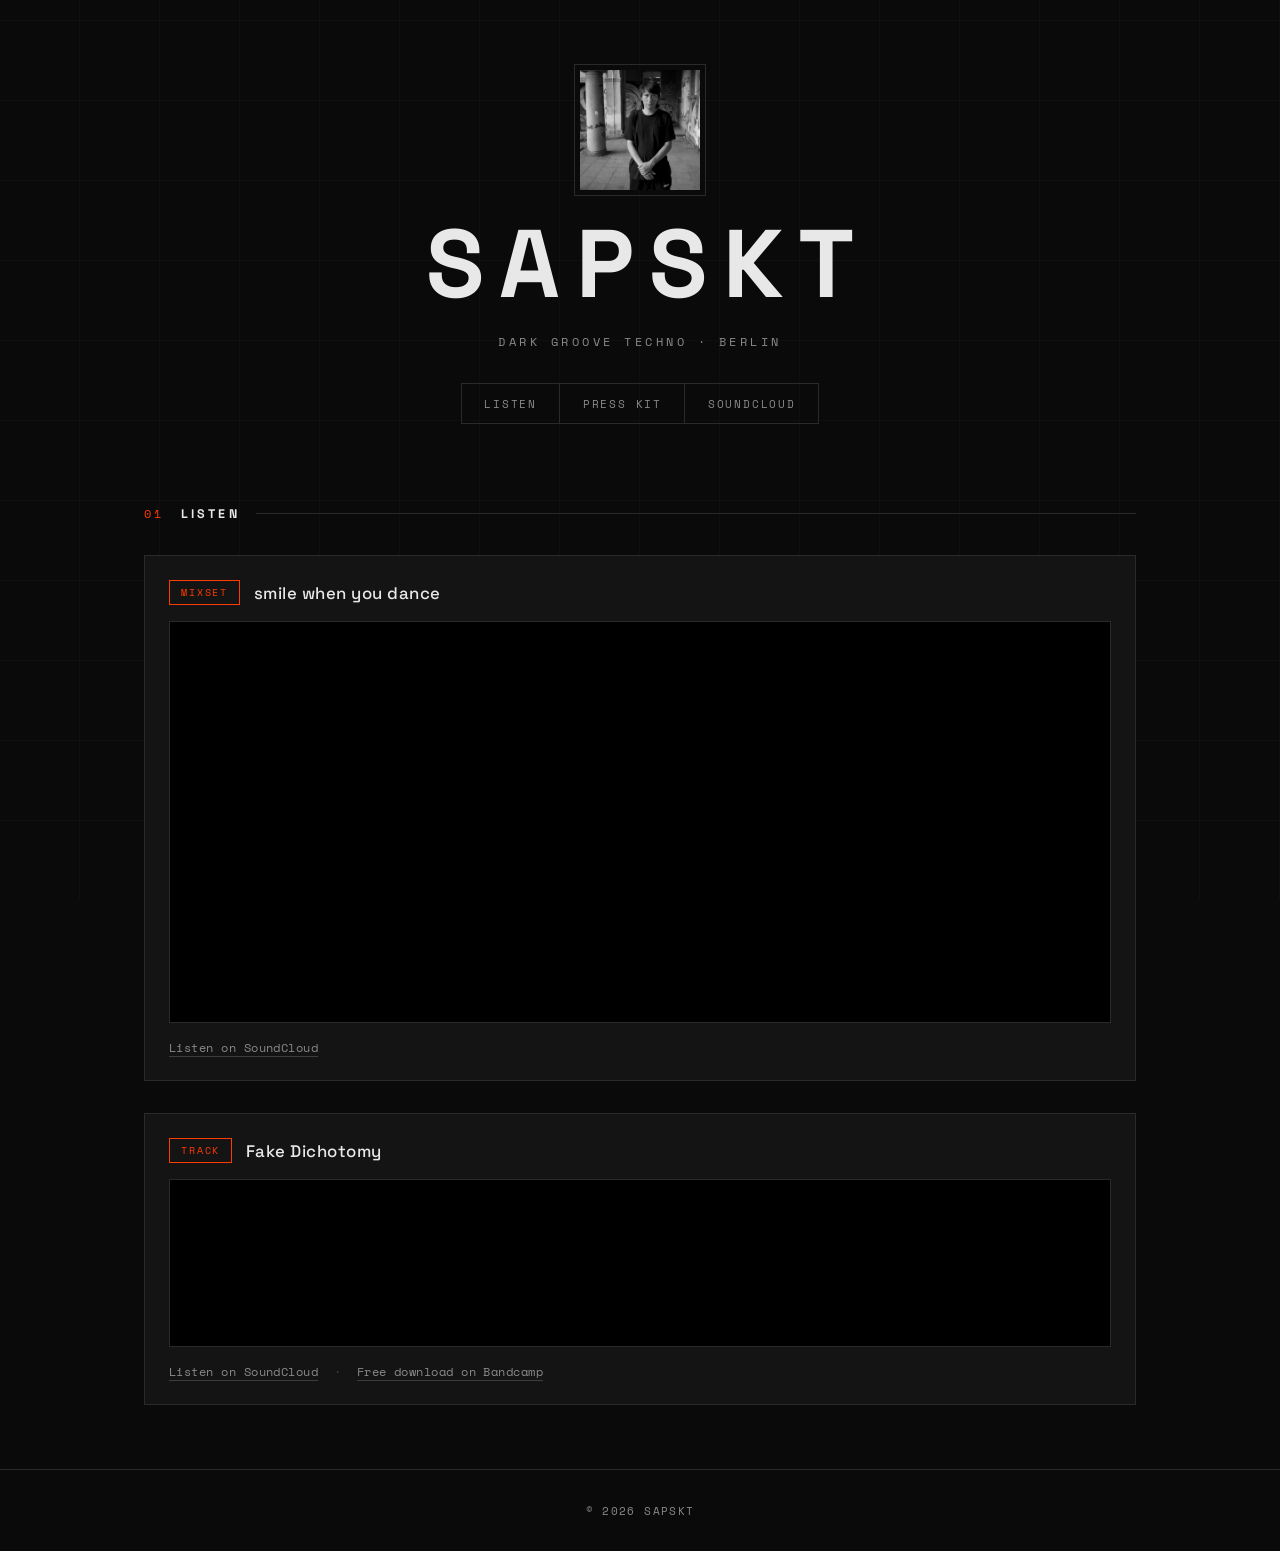
==== commit e799bfa2: "Move the photo gallery to the press kit only The three gallery images are room shots, so presenting " ====
--- a/index.html
+++ b/index.html
@@ -22,7 +22,6 @@
       <p class="subtitle">Dark Groove Techno &middot; Berlin</p>
       <nav class="hero-nav">
         <a href="#music">Listen</a>
-        <a href="#gallery">Gallery</a>
         <a href="presskit.html">Press Kit</a>
         <a href="https://soundcloud.com/sapskt" target="_blank" rel="noopener">SoundCloud</a>
       </nav>
@@ -70,23 +69,6 @@
       </article>
     </section>
 
-    <section class="gallery-section" id="gallery">
-      <h2 class="section-title"><span class="section-num">02</span> Gallery</h2>
-      <div class="gallery-grid">
-        <div class="gallery-card">
-          <img src="assets/dj-from-behind.jpeg" alt="SAPSKT performing live, seen from behind the decks" loading="lazy">
-          <div class="card-caption">Live Session</div>
-        </div>
-        <div class="gallery-card">
-          <img src="assets/dj-trippy.jpeg" alt="SAPSKT playing under stage visuals" loading="lazy">
-          <div class="card-caption">Visual Experience</div>
-        </div>
-        <div class="gallery-card">
-          <img src="assets/vinyl-collection.jpeg" alt="SAPSKT vinyl record collection" loading="lazy">
-          <div class="card-caption">Vinyl Selection</div>
-        </div>
-      </div>
-    </section>
   </main>
 
   <footer>
--- a/style.css
+++ b/style.css
@@ -136,8 +136,7 @@
 
 /* ---------------------------------------------------------- Sections --- */
 
-.music-section,
-.gallery-section {
+.music-section {
   width: 100%;
   display: flex;
   flex-direction: column;
@@ -242,49 +241,6 @@
 }
 
 .player-credit .dot { margin: 0 0.5rem; opacity: 0.4; }
-
-/* ----------------------------------------------------------- Gallery --- */
-
-.gallery-grid {
-  display: grid;
-  grid-template-columns: repeat(auto-fit, minmax(260px, 1fr));
-  gap: 1px;
-  background: var(--line);
-  border: 1px solid var(--line);
-}
-
-.gallery-card {
-  position: relative;
-  overflow: hidden;
-  background: var(--bg);
-  aspect-ratio: 4 / 3;
-}
-
-.gallery-card img {
-  width: 100%;
-  height: 100%;
-  object-fit: cover;
-  display: block;
-  filter: grayscale(1) contrast(1.12);
-  transition: filter 0.35s ease;
-}
-
-.gallery-card:hover img { filter: grayscale(0) contrast(1); }
-
-.card-caption {
-  position: absolute;
-  bottom: 0;
-  left: 0;
-  right: 0;
-  padding: 0.6rem 0.85rem;
-  background: rgba(10, 10, 10, 0.88);
-  border-top: 1px solid var(--line);
-  font-family: var(--mono);
-  font-size: 0.66rem;
-  letter-spacing: 0.16em;
-  text-transform: uppercase;
-  color: var(--dim);
-}
 
 /* ------------------------------------------------------------ Footer --- */
 
@@ -340,6 +296,21 @@
   background: var(--bg);
   border-bottom: 1px solid var(--line);
 }
+
+.pk-bar-back {
+  padding: 0.4rem 0.8rem;
+  border: 1px solid var(--line-strong);
+  color: var(--dim);
+  text-decoration: none;
+  font-family: var(--mono);
+  font-size: 0.66rem;
+  letter-spacing: 0.14em;
+  text-transform: uppercase;
+  white-space: nowrap;
+  transition: color 0.2s ease, border-color 0.2s ease;
+}
+
+.pk-bar-back:hover { color: var(--signal); border-color: var(--signal); }
 
 .pk-bar-name {
   font-weight: 700;
@@ -725,6 +696,8 @@
   .pk-hero { grid-template-columns: 1fr; }
   .pk-hero-photo { max-width: 150px; }
   .pk-bar-meta { display: none; }
+  .pk-bar { gap: 0.75rem; }
+  .pk-bar-back { padding: 0.4rem 0.6rem; }
   .pk-shows li { grid-template-columns: 3.5rem 1fr; }
   .pk-show-city { grid-column: 2; }
 }
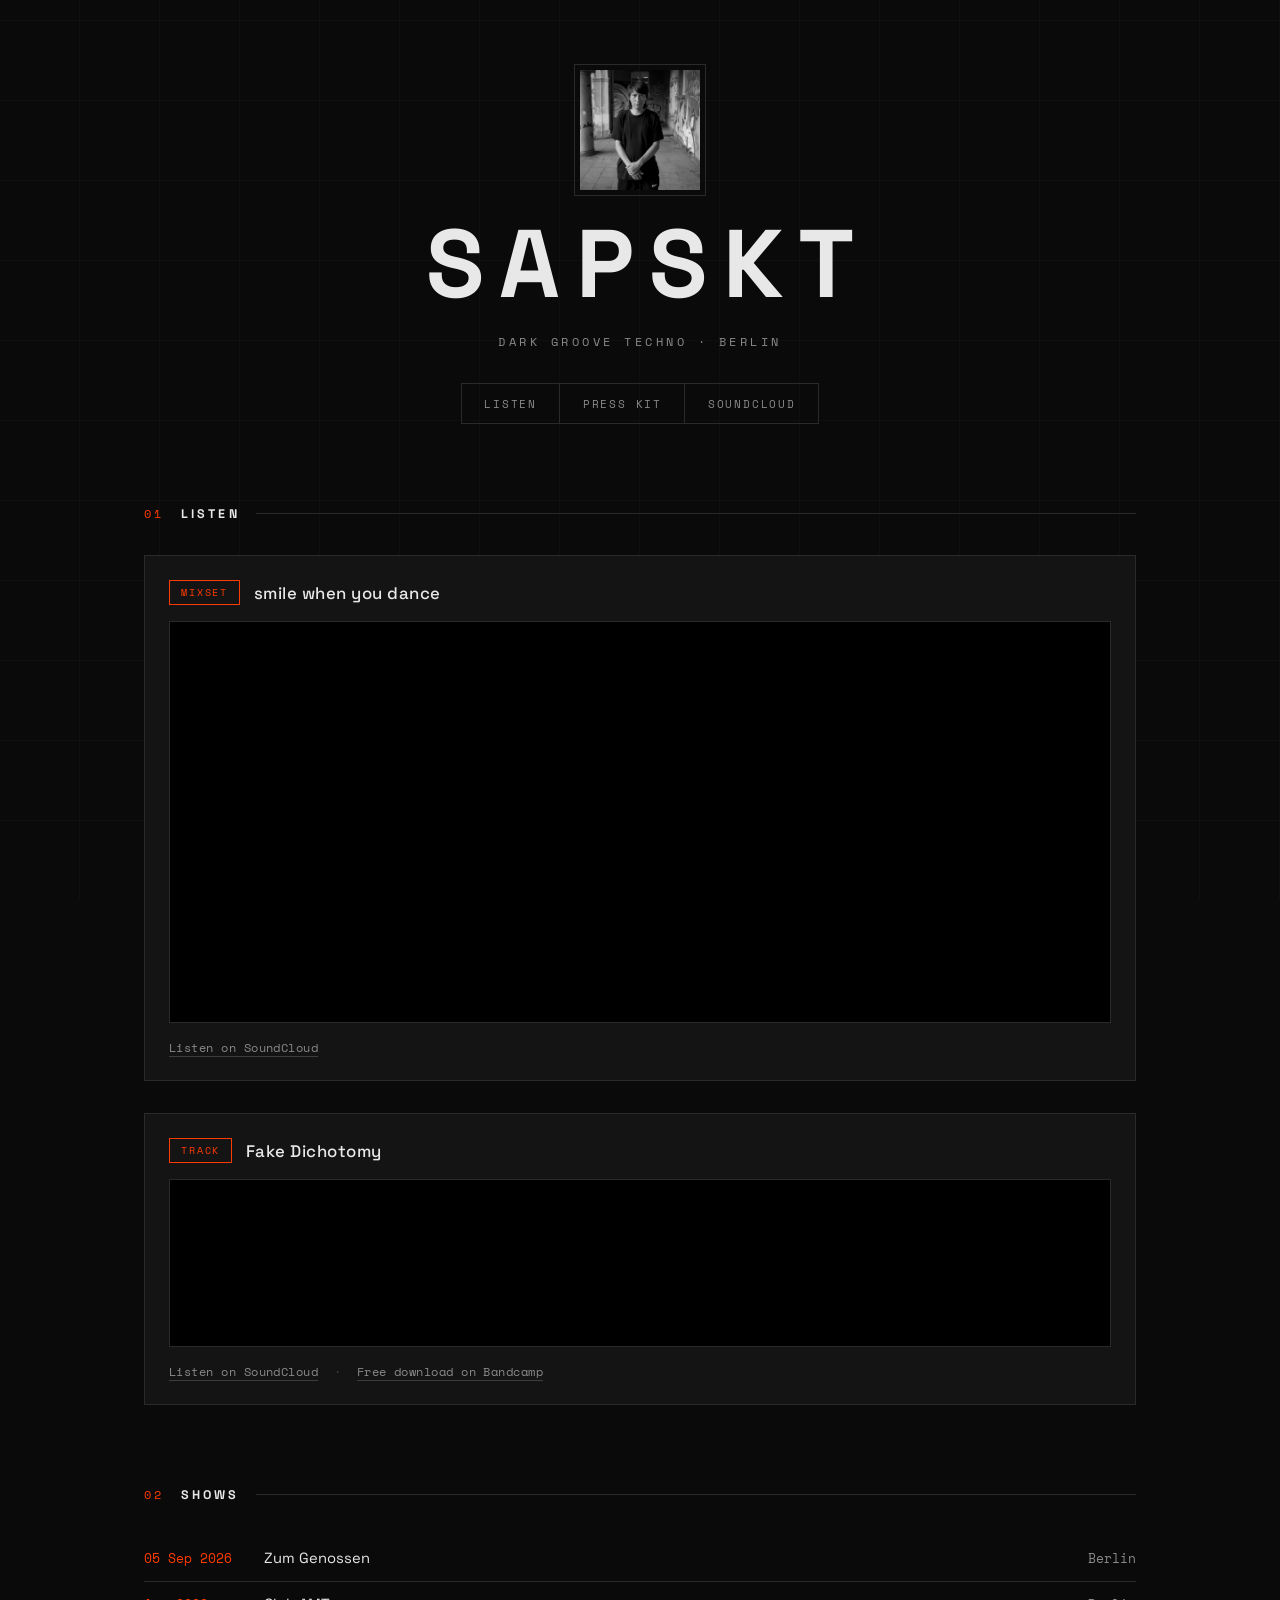
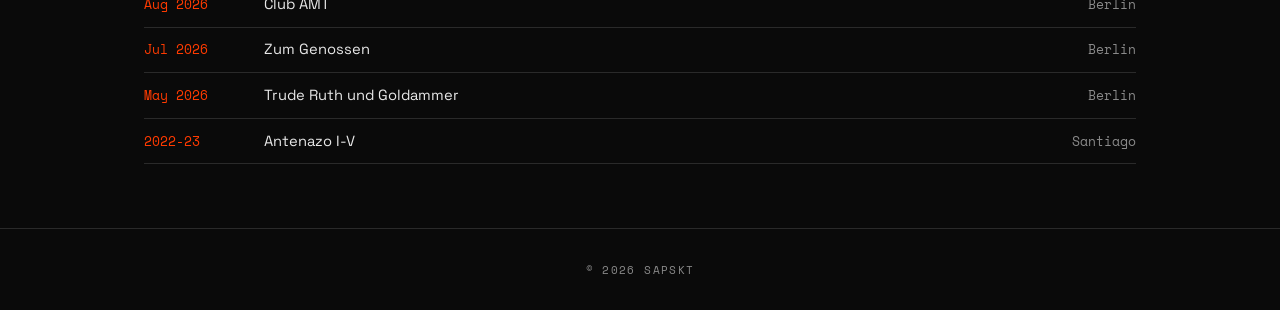
==== commit b541a27e: "Add a reggaeton kit, a mode toggle and a PDF button Generate two press kits from one source. Section" ====
--- a/index.html
+++ b/index.html
@@ -27,7 +27,7 @@
       </nav>
     </header>
 
-    <section class="music-section" id="music">
+    <section class="music-section site-section" id="music">
       <h2 class="section-title"><span class="section-num">01</span> Listen</h2>
 
       <article class="player-card">
@@ -69,10 +69,31 @@
       </article>
     </section>
 
+    <!-- shows:start -->
+    <section class="shows-section site-section" id="upcoming">
+      <h2 class="section-title"><span class="section-num">02</span> Upcoming</h2>
+      <ul class="pk-shows">
+        <li data-date="2026-09-05"><span class="pk-show-year">05 Sep 2026</span><span class="pk-show-venue">Zum Genossen</span><span class="pk-show-city">Berlin</span></li>
+      </ul>
+    </section>
+
+    <section class="shows-section site-section" id="shows">
+      <h2 class="section-title"><span class="section-num">03</span> Shows</h2>
+      <ul class="pk-shows">
+        <li data-date="2026-08-31"><span class="pk-show-year">Aug 2026</span><span class="pk-show-venue">Club AMT</span><span class="pk-show-city">Berlin</span></li>
+        <li data-date="2026-07-31"><span class="pk-show-year">Jul 2026</span><span class="pk-show-venue">Zum Genossen</span><span class="pk-show-city">Berlin</span></li>
+        <li data-date="2026-05-31"><span class="pk-show-year">May 2026</span><span class="pk-show-venue">Trude Ruth und Goldammer</span><span class="pk-show-city">Berlin</span></li>
+        <li><span class="pk-show-year">2022-23</span><span class="pk-show-venue">Antenazo I-V</span><span class="pk-show-city">Santiago</span></li>
+      </ul>
+    </section>
+
+    <!-- shows:end -->
   </main>
 
   <footer>
     <p>&copy; 2026 SAPSKT</p>
   </footer>
+
+  <script src="shows.js" defer></script>
 </body>
 </html>
--- a/style.css
+++ b/style.css
@@ -75,6 +75,7 @@
   height: 132px;
   border: 1px solid var(--line);
   padding: 5px;
+  margin-inline: auto;
 }
 
 .profile-img {
@@ -136,7 +137,8 @@
 
 /* ---------------------------------------------------------- Sections --- */
 
-.music-section {
+.music-section,
+.shows-section {
   width: 100%;
   display: flex;
   flex-direction: column;
@@ -321,16 +323,51 @@
   font-size: 0.9rem;
 }
 
-.pk-bar-meta {
-  font-family: var(--mono);
-  color: var(--dim);
-  font-size: 0.68rem;
+.pk-modes {
+  display: flex;
+  margin-left: auto;
+  border: 1px solid var(--line-strong);
+}
+
+.pk-mode {
+  padding: 0.42rem 0.85rem;
+  font-family: var(--mono);
+  font-size: 0.63rem;
   letter-spacing: 0.14em;
   text-transform: uppercase;
-}
+  color: var(--dim);
+  text-decoration: none;
+  white-space: nowrap;
+  transition: color 0.2s ease, background-color 0.2s ease;
+}
+
+.pk-mode + .pk-mode { border-left: 1px solid var(--line-strong); }
+
+.pk-mode.is-active {
+  background: var(--signal);
+  color: #0a0a0a;
+  font-weight: 700;
+}
+
+a.pk-mode:hover { color: var(--signal); }
+
+.pk-bar-print {
+  padding: 0.42rem 0.85rem;
+  border: 1px solid var(--line-strong);
+  background: none;
+  color: var(--dim);
+  font-family: var(--mono);
+  font-size: 0.63rem;
+  letter-spacing: 0.14em;
+  text-transform: uppercase;
+  cursor: pointer;
+  white-space: nowrap;
+  transition: color 0.2s ease, border-color 0.2s ease;
+}
+
+.pk-bar-print:hover { color: var(--signal); border-color: var(--signal); }
 
 .pk-bar-cta {
-  margin-left: auto;
   padding: 0.55rem 1.4rem;
   background: var(--signal);
   color: #0a0a0a;
@@ -444,6 +481,9 @@
 /* Sections */
 .pk-section { scroll-margin-top: 5rem; }
 
+/* The shows script hides an emptied Upcoming section via the hidden property. */
+[hidden] { display: none !important; }
+
 .pk-heading {
   display: flex;
   align-items: center;
@@ -543,7 +583,7 @@
 
 .pk-shows li {
   display: grid;
-  grid-template-columns: 4.5rem 1fr auto;
+  grid-template-columns: 6.5rem 1fr auto;
   gap: 1rem;
   padding: 0.8rem 0;
   border-bottom: 1px solid var(--line);
@@ -694,12 +734,42 @@
 
 @media (max-width: 640px) {
   .pk-hero { grid-template-columns: 1fr; }
-  .pk-hero-photo { max-width: 150px; }
-  .pk-bar-meta { display: none; }
+  .pk-hero-photo { max-width: 150px; margin-inline: auto; }
+  .pk-bar-name { display: none; }
   .pk-bar { gap: 0.75rem; }
   .pk-bar-back { padding: 0.4rem 0.6rem; }
-  .pk-shows li { grid-template-columns: 3.5rem 1fr; }
+  .pk-shows li { grid-template-columns: 6.25rem 1fr; }
   .pk-show-city { grid-column: 2; }
+}
+
+.pk-credit {
+  color: var(--text);
+  text-decoration: none;
+  border-bottom: 1px solid var(--line-strong);
+  white-space: nowrap;
+  transition: color 0.2s ease, border-color 0.2s ease;
+}
+
+.pk-credit:hover { color: var(--signal); border-color: var(--signal); }
+
+.ig-icon {
+  vertical-align: -0.14em;
+  margin-right: 0.32em;
+}
+
+/* --------------------------------------------------------------------------
+   Portrait crop
+   profile.jpeg is landscape 3:2 but is shown in square frames (homepage hero,
+   press kit hero, press photo grid), so object-fit: cover crops ~33% off the
+   width. The subject stands at roughly 57% across the source rather than dead
+   centre, so a 50% crop leaves them sitting right of centre. Shifting the crop
+   window to 70% lands them at 51% of the frame.
+
+   Targets the file rather than each frame so all three stay consistent, and
+   leaves the other photos on their default centre crop.
+   -------------------------------------------------------------------------- */
+img[src$="profile.jpeg"] {
+  object-position: 70% 50%;
 }
 
 /* Print: promoters still print riders. Drop the chrome and the dead embeds. */
@@ -739,5 +809,148 @@
 
   .pk-rider-block li::before { background: #000; }
   .pk-photo img { filter: grayscale(1); }
-  .pk-links a::after { content: ' (' attr(href) ')'; font-size: 0.68rem; }
-}
+  .pk-links a::after,
+  .pk-credit::after { content: ' (' attr(href) ')'; font-size: 0.68rem; }
+  .ig-icon { display: none; }
+}
+
+/* ==========================================================================
+   Reggaeton mode (presskit-reggaeton.html)
+   Neo-perreo / Y2K: neon on deep violet, chrome wordmark, glow where the
+   techno kit uses hairlines. Scoped entirely to body.mode-reggaeton, so the
+   techno kit is untouched by anything below.
+   ========================================================================== */
+
+body.mode-reggaeton {
+  --bg: #0b0014;
+  --surface: #1a0b28;
+  --line: #40205e;
+  --line-strong: #7b34b3;
+  --dim: #c4aedb;
+  --text: #ffffff;
+  --signal: #ff2d95;
+  --cyan: #3df0ff;
+}
+
+/* Neon wash and a tighter grid, in place of the industrial one. */
+body.mode-reggaeton .bg-overlay {
+  background-image:
+    radial-gradient(ellipse 80% 55% at 50% -8%, rgba(255, 45, 149, 0.32), transparent 70%),
+    radial-gradient(ellipse 70% 50% at 8% 105%, rgba(61, 240, 255, 0.18), transparent 70%),
+    repeating-linear-gradient(0deg, transparent 0 39px, rgba(255, 45, 149, 0.055) 39px 40px),
+    repeating-linear-gradient(90deg, transparent 0 39px, rgba(61, 240, 255, 0.045) 39px 40px);
+}
+
+/* Chrome wordmark */
+body.mode-reggaeton .pk-name {
+  font-family: 'Orbitron', var(--font);
+  font-weight: 900;
+  letter-spacing: 0.06em;
+  background: linear-gradient(180deg, #ffffff 0%, #ffd9ef 38%, #ff2d95 62%, #a3128f 100%);
+  -webkit-background-clip: text;
+  background-clip: text;
+  -webkit-text-fill-color: transparent;
+  filter: drop-shadow(0 0 20px rgba(255, 45, 149, 0.55));
+}
+
+body.mode-reggaeton .pk-eyebrow,
+body.mode-reggaeton .pk-num {
+  color: var(--cyan);
+  text-shadow: 0 0 12px rgba(61, 240, 255, 0.55);
+}
+
+body.mode-reggaeton .pk-bar { background: rgba(11, 0, 20, 0.92); }
+
+/* Y2K gloss: rounded, saturated, lit from within. */
+body.mode-reggaeton .pk-player,
+body.mode-reggaeton .pk-rider-block,
+body.mode-reggaeton .pk-booking,
+body.mode-reggaeton .pk-frame,
+body.mode-reggaeton .pk-photos,
+body.mode-reggaeton .pk-rider,
+body.mode-reggaeton .pk-hero-photo img,
+body.mode-reggaeton .pk-photo img { border-radius: 14px; }
+
+body.mode-reggaeton .pk-chips li,
+body.mode-reggaeton .pk-links a,
+body.mode-reggaeton .pk-btn,
+body.mode-reggaeton .pk-mode,
+body.mode-reggaeton .pk-bar-print,
+body.mode-reggaeton .pk-tag { border-radius: 999px; }
+
+body.mode-reggaeton .pk-modes,
+body.mode-reggaeton .pk-bar-print { border-radius: 999px; overflow: hidden; }
+
+body.mode-reggaeton .pk-bar-cta,
+body.mode-reggaeton .pk-btn--primary,
+body.mode-reggaeton .pk-mode.is-active {
+  background: linear-gradient(180deg, #ff7cbf 0%, #ff2d95 55%, #cf0070 100%);
+  border-color: transparent;
+  /* Dark on neon rather than white: white on this magenta is 3.5:1, which
+     fails AA for small bold text. Dark text on the same magenta is 5.9:1. */
+  color: #14001f;
+  box-shadow: 0 0 18px rgba(255, 45, 149, 0.45);
+}
+
+body.mode-reggaeton .pk-bar-cta:hover,
+body.mode-reggaeton .pk-btn--primary:hover {
+  background: linear-gradient(180deg, #ff97cd 0%, #ff4da6 55%, #e00079 100%);
+  color: #14001f;
+}
+
+body.mode-reggaeton .pk-player { box-shadow: 0 0 32px rgba(255, 45, 149, 0.12); }
+
+body.mode-reggaeton .pk-player:hover,
+body.mode-reggaeton .pk-card:hover { border-color: var(--signal); }
+
+/* Photos keep their colour here rather than being desaturated. */
+body.mode-reggaeton .pk-hero-photo img,
+body.mode-reggaeton .pk-photo img,
+body.mode-reggaeton .pk-photo:hover img {
+  filter: saturate(1.18) contrast(1.04);
+}
+
+body.mode-reggaeton .pk-rider-block li::before {
+  background: var(--cyan);
+  border-radius: 50%;
+  box-shadow: 0 0 8px rgba(61, 240, 255, 0.8);
+}
+
+body.mode-reggaeton .pk-heading::after,
+body.mode-reggaeton .section-title::after {
+  background: linear-gradient(90deg, var(--signal), transparent);
+}
+
+body.mode-reggaeton .pk-show-year { color: var(--cyan); }
+
+body.mode-reggaeton .pk-details-body { border-left-color: var(--signal); }
+
+/* Print: the gradients and glows have to come off, or the wordmark prints as
+   nothing at all (transparent fill over a background that is not printed). */
+@media print {
+  body.mode-reggaeton .pk-name {
+    background: none;
+    -webkit-text-fill-color: #000;
+    color: #000;
+    filter: none;
+  }
+
+  body.mode-reggaeton .pk-eyebrow,
+  body.mode-reggaeton .pk-num,
+  body.mode-reggaeton .pk-show-year {
+    color: #000;
+    text-shadow: none;
+  }
+
+  body.mode-reggaeton .pk-player,
+  body.mode-reggaeton .pk-booking,
+  body.mode-reggaeton .pk-rider-block { box-shadow: none; }
+
+  body.mode-reggaeton .pk-rider-block li::before {
+    background: #000;
+    box-shadow: none;
+  }
+
+  body.mode-reggaeton .pk-heading::after { background: #999; }
+  body.mode-reggaeton .pk-photo img { filter: grayscale(1); }
+}
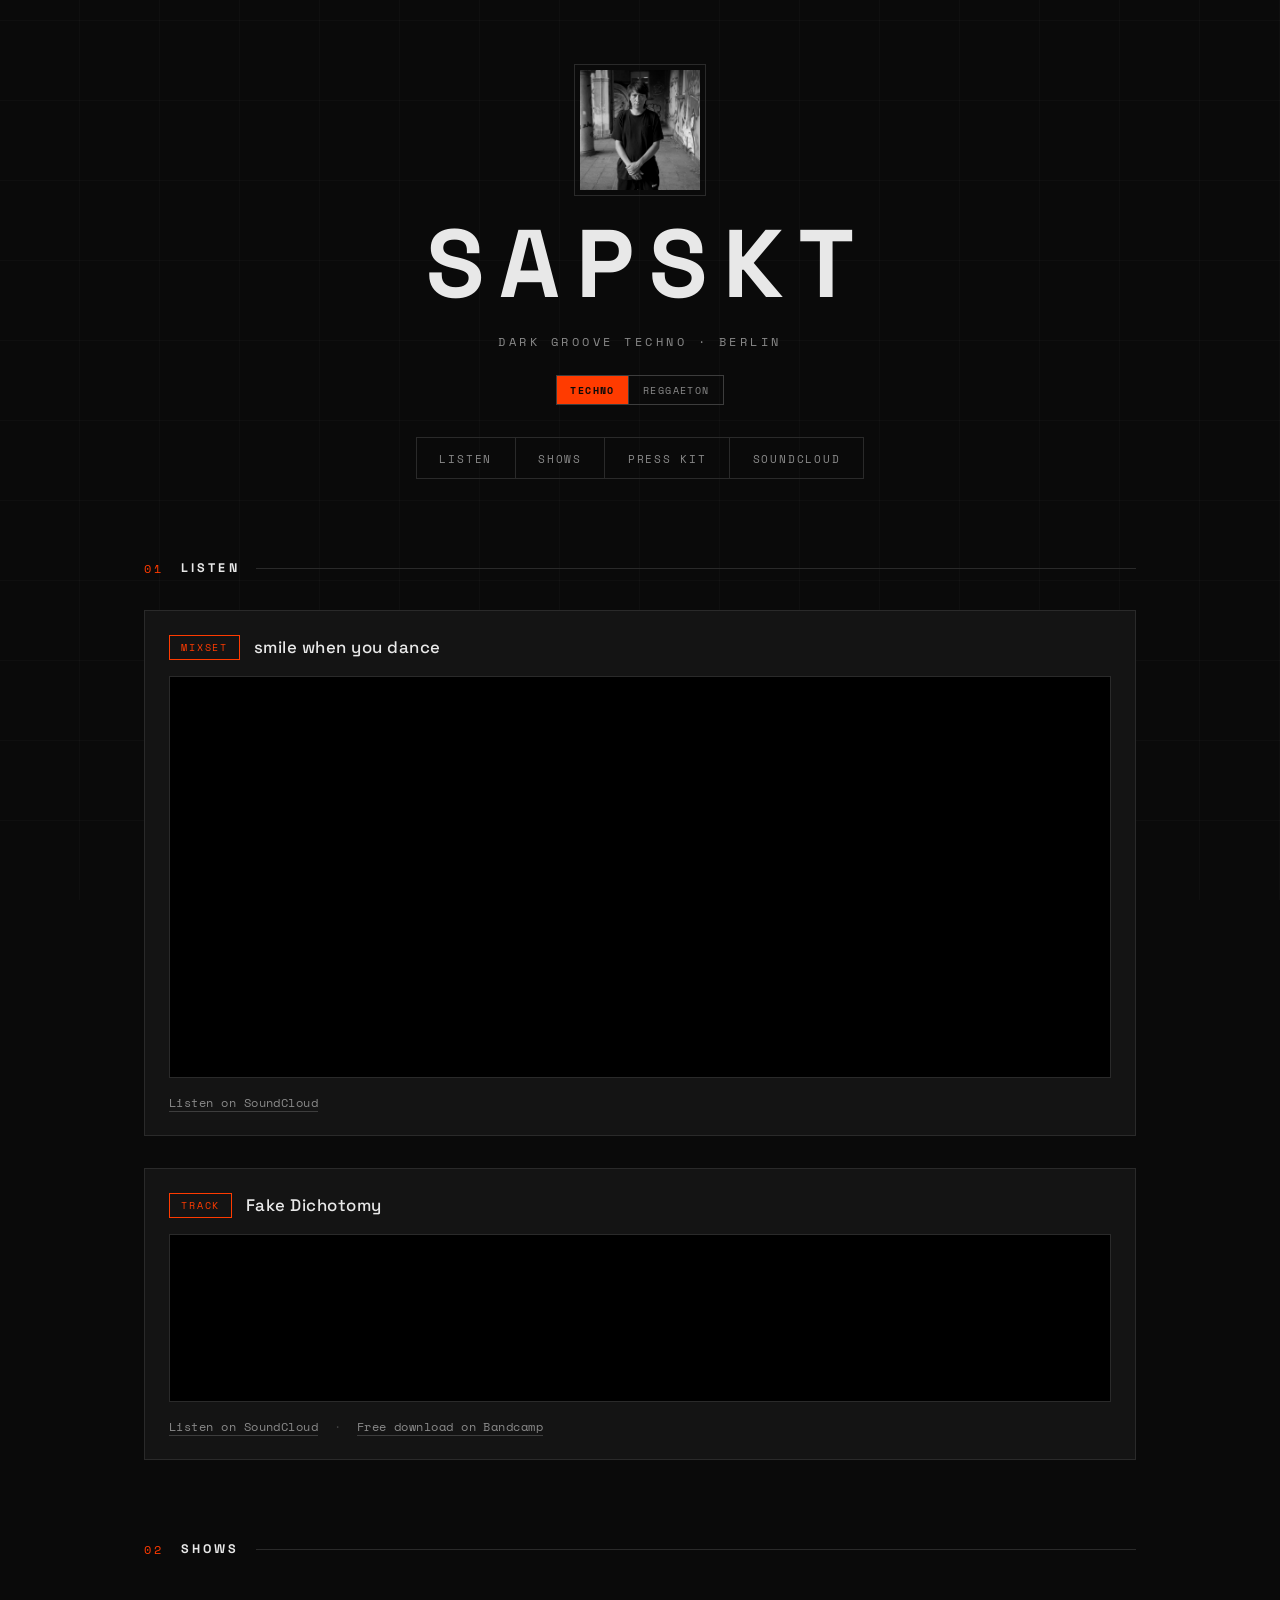
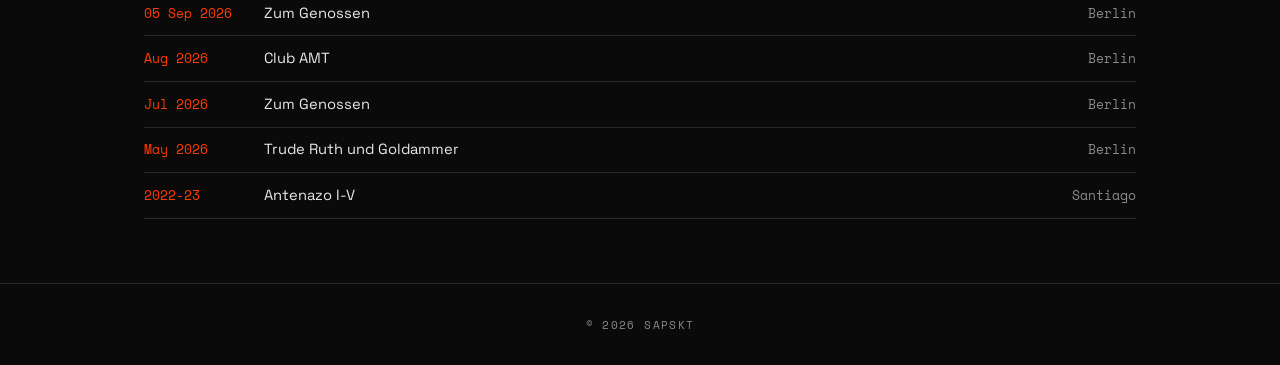
==== commit 7dc13fe0: "gemini bullshit" ====
--- a/index.html
+++ b/index.html
@@ -4,13 +4,13 @@
   <meta charset="UTF-8">
   <meta name="viewport" content="width=device-width, initial-scale=1.0">
   <title>SAPSKT | Dark Groove Techno</title>
-  <meta name="description" content="SAPSKT - dark groove techno DJ and producer, Berlin by way of Chile. Mixsets, tracks and live sessions.">
+  <meta name="description" content="Dark groove techno from Berlin, by way of Chile. Low-slung, hypnotic, built for the long hours rather than the peaks.">
   <link rel="preconnect" href="https://fonts.googleapis.com">
   <link rel="preconnect" href="https://fonts.gstatic.com" crossorigin>
   <link href="https://fonts.googleapis.com/css2?family=Space+Grotesk:wght@300..700&family=Space+Mono:wght@400;700&display=swap" rel="stylesheet">
   <link rel="stylesheet" href="style.css">
 </head>
-<body>
+<body class="mode-techno">
   <div class="bg-overlay"></div>
 
   <main id="app">
@@ -20,8 +20,13 @@
       </div>
       <h1 class="title">SAPSKT</h1>
       <p class="subtitle">Dark Groove Techno &middot; Berlin</p>
+      <div class="pk-modes" role="group" aria-label="Version">
+        <span class="pk-mode is-active" aria-current="true">Techno</span>
+        <a class="pk-mode" href="index-reggaeton.html">Reggaeton</a>
+      </div>
       <nav class="hero-nav">
         <a href="#music">Listen</a>
+        <a href="#shows">Shows</a>
         <a href="presskit.html">Press Kit</a>
         <a href="https://soundcloud.com/sapskt" target="_blank" rel="noopener">SoundCloud</a>
       </nav>
@@ -29,57 +34,36 @@
 
     <section class="music-section site-section" id="music">
       <h2 class="section-title"><span class="section-num">01</span> Listen</h2>
-
       <article class="player-card">
         <div class="player-meta">
           <span class="player-tag">Mixset</span>
           <h3 class="player-title">smile when you dance</h3>
         </div>
         <div class="player-frame player-frame--visual">
-          <iframe
-            title="SAPSKT — smile when you dance (mixset on SoundCloud)"
-            width="100%" height="400" scrolling="no" frameborder="no"
-            loading="lazy"
-            allow="autoplay; encrypted-media"
+          <iframe title="SAPSKT — smile when you dance on SoundCloud" width="100%" height="400"
+            scrolling="no" frameborder="no" loading="lazy" allow="autoplay; encrypted-media"
             src="https://w.soundcloud.com/player/?url=https%3A%2F%2Fapi.soundcloud.com%2Ftracks%2F2343063593&color=%23ff3b00&visual=true&show_artwork=true&hide_related=true&show_comments=false&show_user=true&show_reposts=false&show_teaser=false"></iframe>
         </div>
-        <p class="player-credit">
-          <a href="https://soundcloud.com/sapskt/smile-when-you-dance" target="_blank" rel="noopener">Listen on SoundCloud</a>
-        </p>
+        <p class="player-credit"><a href="https://soundcloud.com/sapskt/smile-when-you-dance" target="_blank" rel="noopener">Listen on SoundCloud</a></p>
       </article>
-
       <article class="player-card">
         <div class="player-meta">
           <span class="player-tag">Track</span>
           <h3 class="player-title">Fake Dichotomy</h3>
         </div>
         <div class="player-frame">
-          <iframe
-            title="SAPSKT — Fake Dichotomy (track on SoundCloud)"
-            width="100%" height="166" scrolling="no" frameborder="no"
-            loading="lazy"
-            allow="autoplay; encrypted-media"
+          <iframe title="SAPSKT — Fake Dichotomy on SoundCloud" width="100%" height="166"
+            scrolling="no" frameborder="no" loading="lazy" allow="autoplay; encrypted-media"
             src="https://w.soundcloud.com/player/?url=https%3A%2F%2Fapi.soundcloud.com%2Ftracks%2F2319999095&color=%23ff3b00&visual=false&show_artwork=true&hide_related=true&show_comments=false&show_user=true&show_reposts=false&show_teaser=false"></iframe>
         </div>
-        <p class="player-credit">
-          <a href="https://soundcloud.com/sapskt/fake-dichotomy" target="_blank" rel="noopener">Listen on SoundCloud</a>
-          <span class="dot">&middot;</span>
-          <a href="https://sapskt.bandcamp.com/track/fake-dichotomy" target="_blank" rel="noopener">Free download on Bandcamp</a>
-        </p>
+        <p class="player-credit"><a href="https://soundcloud.com/sapskt/fake-dichotomy" target="_blank" rel="noopener">Listen on SoundCloud</a> <span class="dot">&middot;</span> <a href="https://sapskt.bandcamp.com/track/fake-dichotomy" target="_blank" rel="noopener">Free download on Bandcamp</a></p>
       </article>
     </section>
 
-    <!-- shows:start -->
-    <section class="shows-section site-section" id="upcoming">
-      <h2 class="section-title"><span class="section-num">02</span> Upcoming</h2>
+    <section class="shows-section site-section" id="shows">
+      <h2 class="section-title"><span class="section-num">02</span> Shows</h2>
       <ul class="pk-shows">
         <li data-date="2026-09-05"><span class="pk-show-year">05 Sep 2026</span><span class="pk-show-venue">Zum Genossen</span><span class="pk-show-city">Berlin</span></li>
-      </ul>
-    </section>
-
-    <section class="shows-section site-section" id="shows">
-      <h2 class="section-title"><span class="section-num">03</span> Shows</h2>
-      <ul class="pk-shows">
         <li data-date="2026-08-31"><span class="pk-show-year">Aug 2026</span><span class="pk-show-venue">Club AMT</span><span class="pk-show-city">Berlin</span></li>
         <li data-date="2026-07-31"><span class="pk-show-year">Jul 2026</span><span class="pk-show-venue">Zum Genossen</span><span class="pk-show-city">Berlin</span></li>
         <li data-date="2026-05-31"><span class="pk-show-year">May 2026</span><span class="pk-show-venue">Trude Ruth und Goldammer</span><span class="pk-show-city">Berlin</span></li>
@@ -87,7 +71,6 @@
       </ul>
     </section>
 
-    <!-- shows:end -->
   </main>
 
   <footer>
--- a/style.css
+++ b/style.css
@@ -107,6 +107,11 @@
   letter-spacing: 0.28em;
 }
 
+.hero .pk-modes {
+  margin-inline: auto;
+  margin-top: 0.25rem;
+}
+
 .hero-nav {
   display: flex;
   flex-wrap: wrap;
@@ -292,7 +297,8 @@
   z-index: 20;
   display: flex;
   align-items: center;
-  gap: 1.25rem;
+  flex-wrap: wrap;
+  gap: 0.6rem 1.25rem;
   width: 100%;
   padding: 0.7rem clamp(1rem, 4vw, 2.5rem);
   background: var(--bg);
@@ -322,6 +328,11 @@
   text-decoration: none;
   font-size: 0.9rem;
 }
+
+.pk-bar-back,
+.pk-bar-name,
+.pk-modes,
+.pk-bar-cta { flex-shrink: 0; }
 
 .pk-modes {
   display: flex;
@@ -350,22 +361,6 @@
 }
 
 a.pk-mode:hover { color: var(--signal); }
-
-.pk-bar-print {
-  padding: 0.42rem 0.85rem;
-  border: 1px solid var(--line-strong);
-  background: none;
-  color: var(--dim);
-  font-family: var(--mono);
-  font-size: 0.63rem;
-  letter-spacing: 0.14em;
-  text-transform: uppercase;
-  cursor: pointer;
-  white-space: nowrap;
-  transition: color 0.2s ease, border-color 0.2s ease;
-}
-
-.pk-bar-print:hover { color: var(--signal); border-color: var(--signal); }
 
 .pk-bar-cta {
   padding: 0.55rem 1.4rem;
@@ -735,8 +730,7 @@
 @media (max-width: 640px) {
   .pk-hero { grid-template-columns: 1fr; }
   .pk-hero-photo { max-width: 150px; margin-inline: auto; }
-  .pk-bar-name { display: none; }
-  .pk-bar { gap: 0.75rem; }
+  .pk-bar { gap: 0.5rem 0.75rem; }
   .pk-bar-back { padding: 0.4rem 0.6rem; }
   .pk-shows li { grid-template-columns: 6.25rem 1fr; }
   .pk-show-city { grid-column: 2; }
@@ -875,11 +869,11 @@
 body.mode-reggaeton .pk-links a,
 body.mode-reggaeton .pk-btn,
 body.mode-reggaeton .pk-mode,
-body.mode-reggaeton .pk-bar-print,
 body.mode-reggaeton .pk-tag { border-radius: 999px; }
 
-body.mode-reggaeton .pk-modes,
-body.mode-reggaeton .pk-bar-print { border-radius: 999px; overflow: hidden; }
+/* No overflow: hidden here. The pills carry their own radius, and clipping
+   the container is what truncated the inactive label when space ran short. */
+body.mode-reggaeton .pk-modes { border-radius: 999px; }
 
 body.mode-reggaeton .pk-bar-cta,
 body.mode-reggaeton .pk-btn--primary,
@@ -954,3 +948,210 @@
   body.mode-reggaeton .pk-heading::after { background: #999; }
   body.mode-reggaeton .pk-photo img { filter: grayscale(1); }
 }
+
+/* Reggaeton mode, homepage elements ---------------------------------------
+   The press kit block above styles .pk-* classes; the homepage has its own,
+   so the same treatment is applied to those here. */
+
+body.mode-reggaeton .title {
+  font-family: 'Orbitron', var(--font);
+  font-weight: 900;
+  letter-spacing: 0.05em;
+  background: linear-gradient(180deg, #ffffff 0%, #ffd9ef 38%, #ff2d95 62%, #a3128f 100%);
+  -webkit-background-clip: text;
+  background-clip: text;
+  -webkit-text-fill-color: transparent;
+  filter: drop-shadow(0 0 22px rgba(255, 45, 149, 0.55));
+}
+
+body.mode-reggaeton .subtitle { color: var(--dim); }
+
+body.mode-reggaeton .section-num {
+  color: var(--cyan);
+  text-shadow: 0 0 12px rgba(61, 240, 255, 0.55);
+}
+
+body.mode-reggaeton .profile-container { border-radius: 16px; }
+body.mode-reggaeton .profile-img {
+  border-radius: 11px;
+  filter: saturate(1.18) contrast(1.04);
+}
+body.mode-reggaeton .profile-container:hover .profile-img { filter: saturate(1.3) contrast(1.06); }
+
+body.mode-reggaeton .hero-nav,
+body.mode-reggaeton .player-frame { border-radius: 12px; overflow: hidden; }
+
+body.mode-reggaeton .hero-nav { border-radius: 999px; }
+body.mode-reggaeton .hero-nav a:hover { color: var(--signal); background-color: var(--surface); }
+
+body.mode-reggaeton .player-card {
+  border-radius: 14px;
+  box-shadow: 0 0 32px rgba(255, 45, 149, 0.12);
+}
+
+body.mode-reggaeton .player-card:hover { border-color: var(--signal); }
+body.mode-reggaeton .player-tag { border-radius: 999px; }
+body.mode-reggaeton .player-credit a:hover { color: var(--signal); border-color: var(--signal); }
+
+/* -------------------------------------------------------- Lightbox Modal --- */
+
+.pk-modal {
+  padding: 0;
+  border: none;
+  background: transparent;
+  color: var(--text);
+  max-width: none;
+  max-height: none;
+  width: 100vw;
+  height: 100vh;
+  position: fixed;
+  inset: 0;
+  z-index: 1000;
+}
+
+.pk-modal[open] {
+  display: flex;
+  align-items: center;
+  justify-content: center;
+}
+
+.pk-modal::backdrop {
+  background: rgba(10, 10, 10, 0.92);
+  backdrop-filter: blur(10px);
+}
+
+.pk-modal-content {
+  position: relative;
+  width: min(900px, 92vw);
+  max-height: 90vh;
+  background: var(--surface);
+  border: 1px solid var(--line-strong);
+  display: flex;
+  flex-direction: column;
+  box-shadow: 0 20px 50px rgba(0, 0, 0, 0.8);
+  overflow: hidden;
+}
+
+.pk-modal-close {
+  position: absolute;
+  top: 0.75rem;
+  right: 0.75rem;
+  z-index: 10;
+  background: var(--bg);
+  border: 1px solid var(--line-strong);
+  color: var(--text);
+  font-size: 1.5rem;
+  line-height: 1;
+  width: 2.2rem;
+  height: 2.2rem;
+  cursor: pointer;
+  display: flex;
+  align-items: center;
+  justify-content: center;
+  transition: color 0.2s ease, border-color 0.2s ease;
+}
+
+.pk-modal-close:hover {
+  color: var(--signal);
+  border-color: var(--signal);
+}
+
+.pk-modal-media {
+  position: relative;
+  width: 100%;
+  background: #000;
+  display: flex;
+  align-items: center;
+  justify-content: center;
+  min-height: 260px;
+  max-height: 68vh;
+  overflow: hidden;
+}
+
+.pk-modal-media img {
+  max-width: 100%;
+  max-height: 68vh;
+  object-fit: contain;
+  display: block;
+}
+
+.pk-modal-nav {
+  position: absolute;
+  top: 50%;
+  transform: translateY(-50%);
+  z-index: 5;
+  background: rgba(10, 10, 10, 0.7);
+  border: 1px solid var(--line-strong);
+  color: var(--text);
+  font-size: 2rem;
+  line-height: 1;
+  width: 2.5rem;
+  height: 3rem;
+  cursor: pointer;
+  display: flex;
+  align-items: center;
+  justify-content: center;
+  transition: color 0.2s ease, background 0.2s ease, border-color 0.2s ease;
+}
+
+.pk-modal-nav:hover {
+  color: var(--signal);
+  border-color: var(--signal);
+  background: rgba(10, 10, 10, 0.9);
+}
+
+.pk-modal-nav--prev { left: 0.75rem; }
+.pk-modal-nav--next { right: 0.75rem; }
+
+.pk-modal-info {
+  padding: 1.25rem 1.5rem;
+  display: flex;
+  align-items: center;
+  justify-content: space-between;
+  gap: 1.5rem;
+  border-top: 1px solid var(--line);
+  background: var(--surface);
+  flex-wrap: wrap;
+}
+
+.pk-modal-text {
+  display: flex;
+  flex-direction: column;
+  gap: 0.35rem;
+}
+
+.pk-modal-caption {
+  font-size: 1.05rem;
+  font-weight: 500;
+  letter-spacing: 0.04em;
+  color: var(--text);
+}
+
+.pk-modal-credit {
+  font-family: var(--mono);
+  font-size: 0.75rem;
+  color: var(--dim);
+  letter-spacing: 0.04em;
+}
+
+.pk-modal-credit .pk-credit {
+  color: var(--text);
+}
+
+.pk-modal-credit .pk-credit:hover {
+  color: var(--signal);
+}
+
+@media (max-width: 600px) {
+  .pk-modal-info {
+    flex-direction: column;
+    align-items: flex-start;
+    gap: 1rem;
+  }
+  .pk-modal-nav {
+    width: 2rem;
+    height: 2.4rem;
+    font-size: 1.5rem;
+  }
+}
+
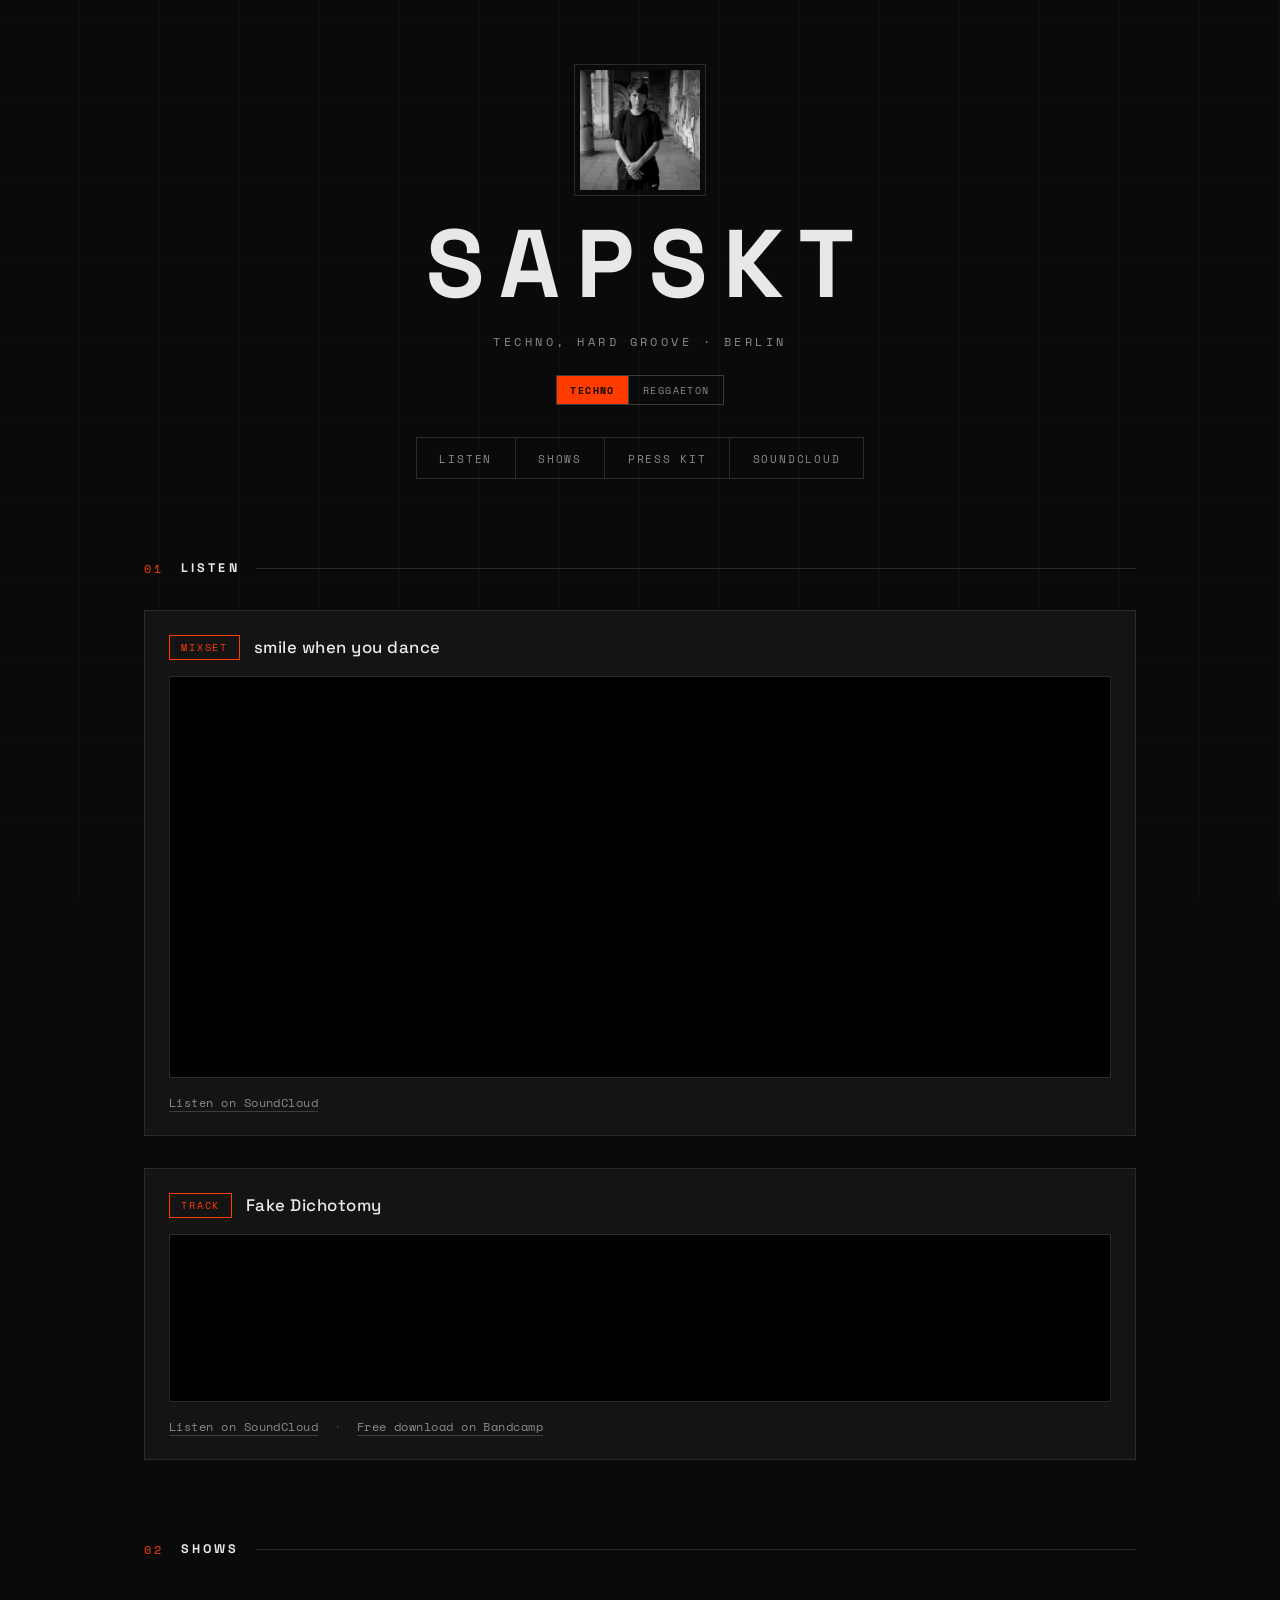
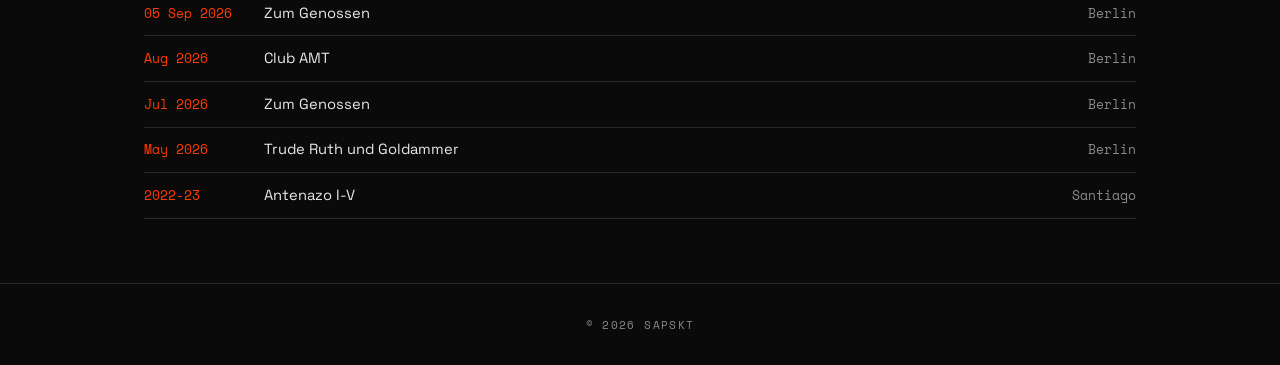
==== commit 553604b2: "edit presskit.html" ====
--- a/index.html
+++ b/index.html
@@ -3,8 +3,8 @@
 <head>
   <meta charset="UTF-8">
   <meta name="viewport" content="width=device-width, initial-scale=1.0">
-  <title>SAPSKT | Dark Groove Techno</title>
-  <meta name="description" content="Dark groove techno from Berlin, by way of Chile. Low-slung, hypnotic, built for the long hours rather than the peaks.">
+  <title>SAPSKT | Techno, Hard groove</title>
+  <meta name="description" content="Dark groove techno from Berlin, originally from Chile. Low-slung, hypnotic, built for the long hours rather than the peaks.">
   <link rel="preconnect" href="https://fonts.googleapis.com">
   <link rel="preconnect" href="https://fonts.gstatic.com" crossorigin>
   <link href="https://fonts.googleapis.com/css2?family=Space+Grotesk:wght@300..700&family=Space+Mono:wght@400;700&display=swap" rel="stylesheet">
@@ -19,7 +19,7 @@
         <img src="assets/profile.jpeg" alt="SAPSKT portrait" class="profile-img">
       </div>
       <h1 class="title">SAPSKT</h1>
-      <p class="subtitle">Dark Groove Techno &middot; Berlin</p>
+      <p class="subtitle">Techno, Hard groove &middot; Berlin</p>
       <div class="pk-modes" role="group" aria-label="Version">
         <span class="pk-mode is-active" aria-current="true">Techno</span>
         <a class="pk-mode" href="index-reggaeton.html">Reggaeton</a>
